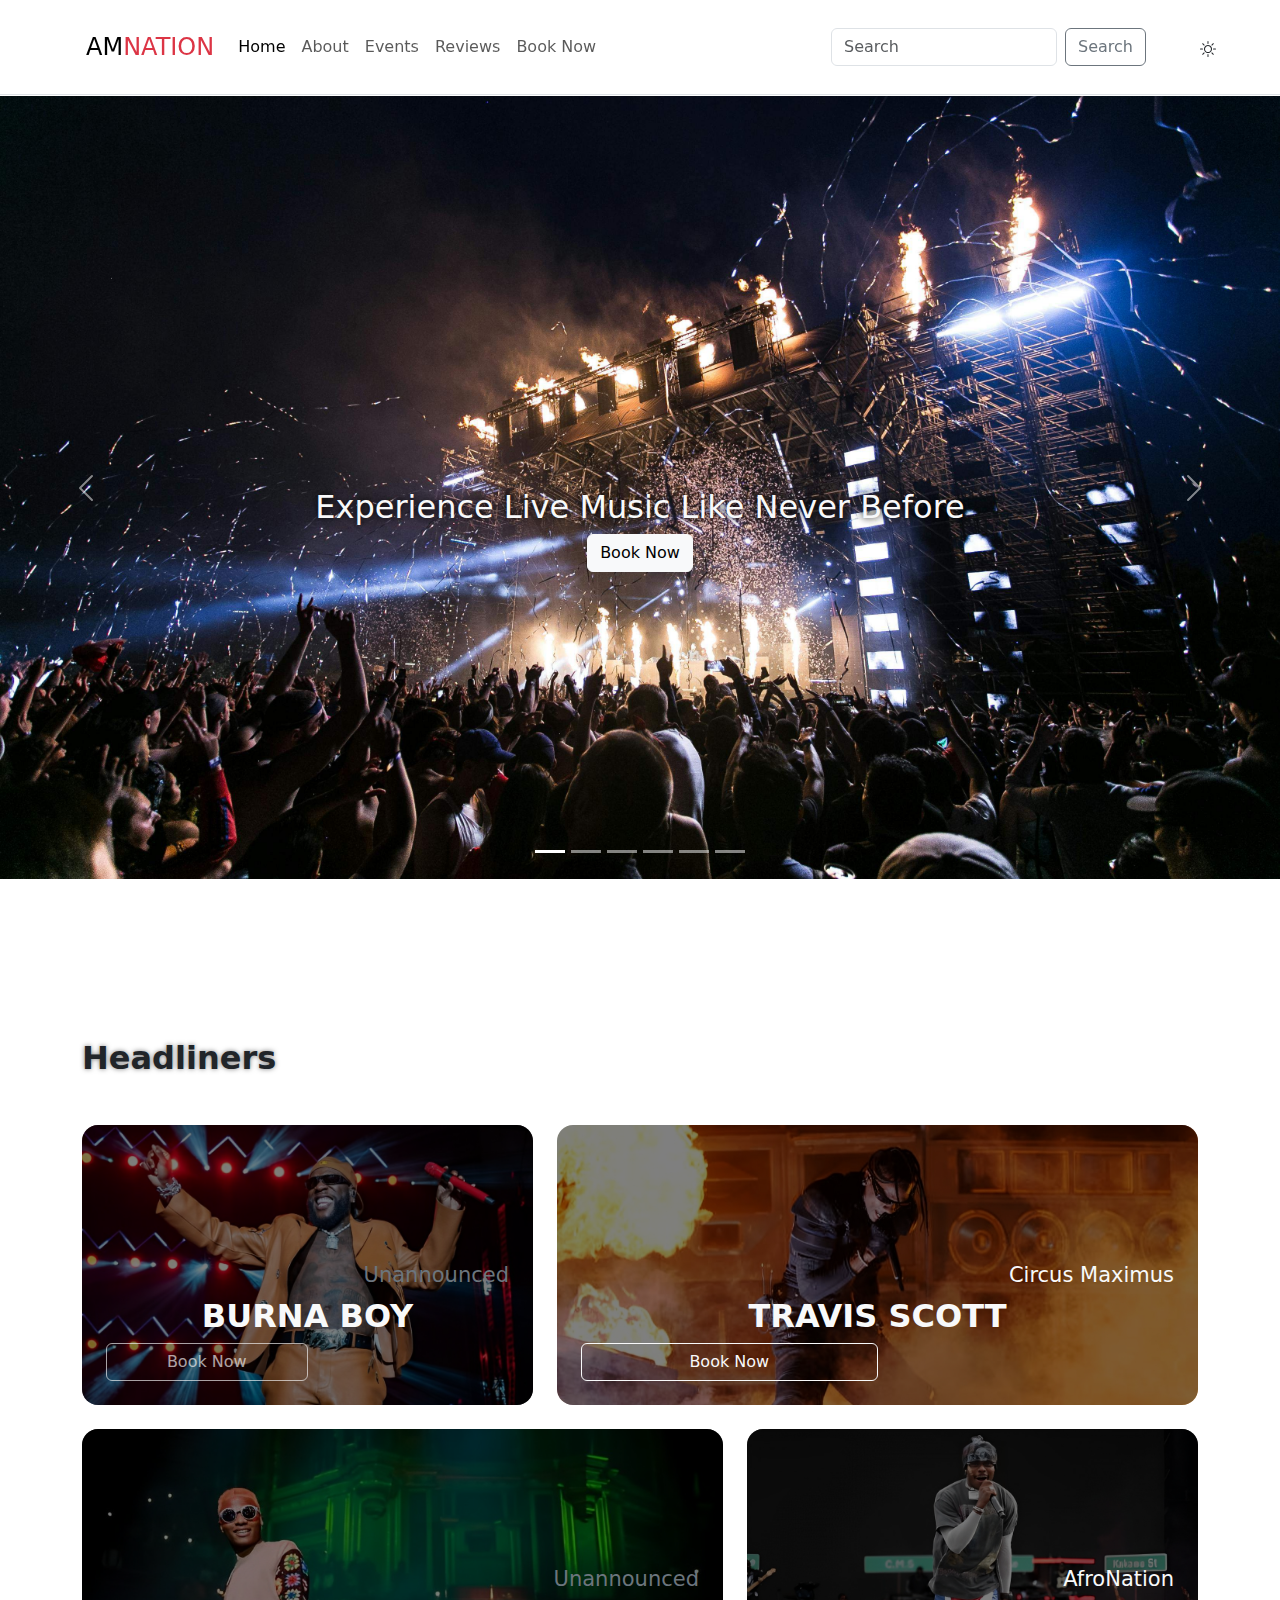
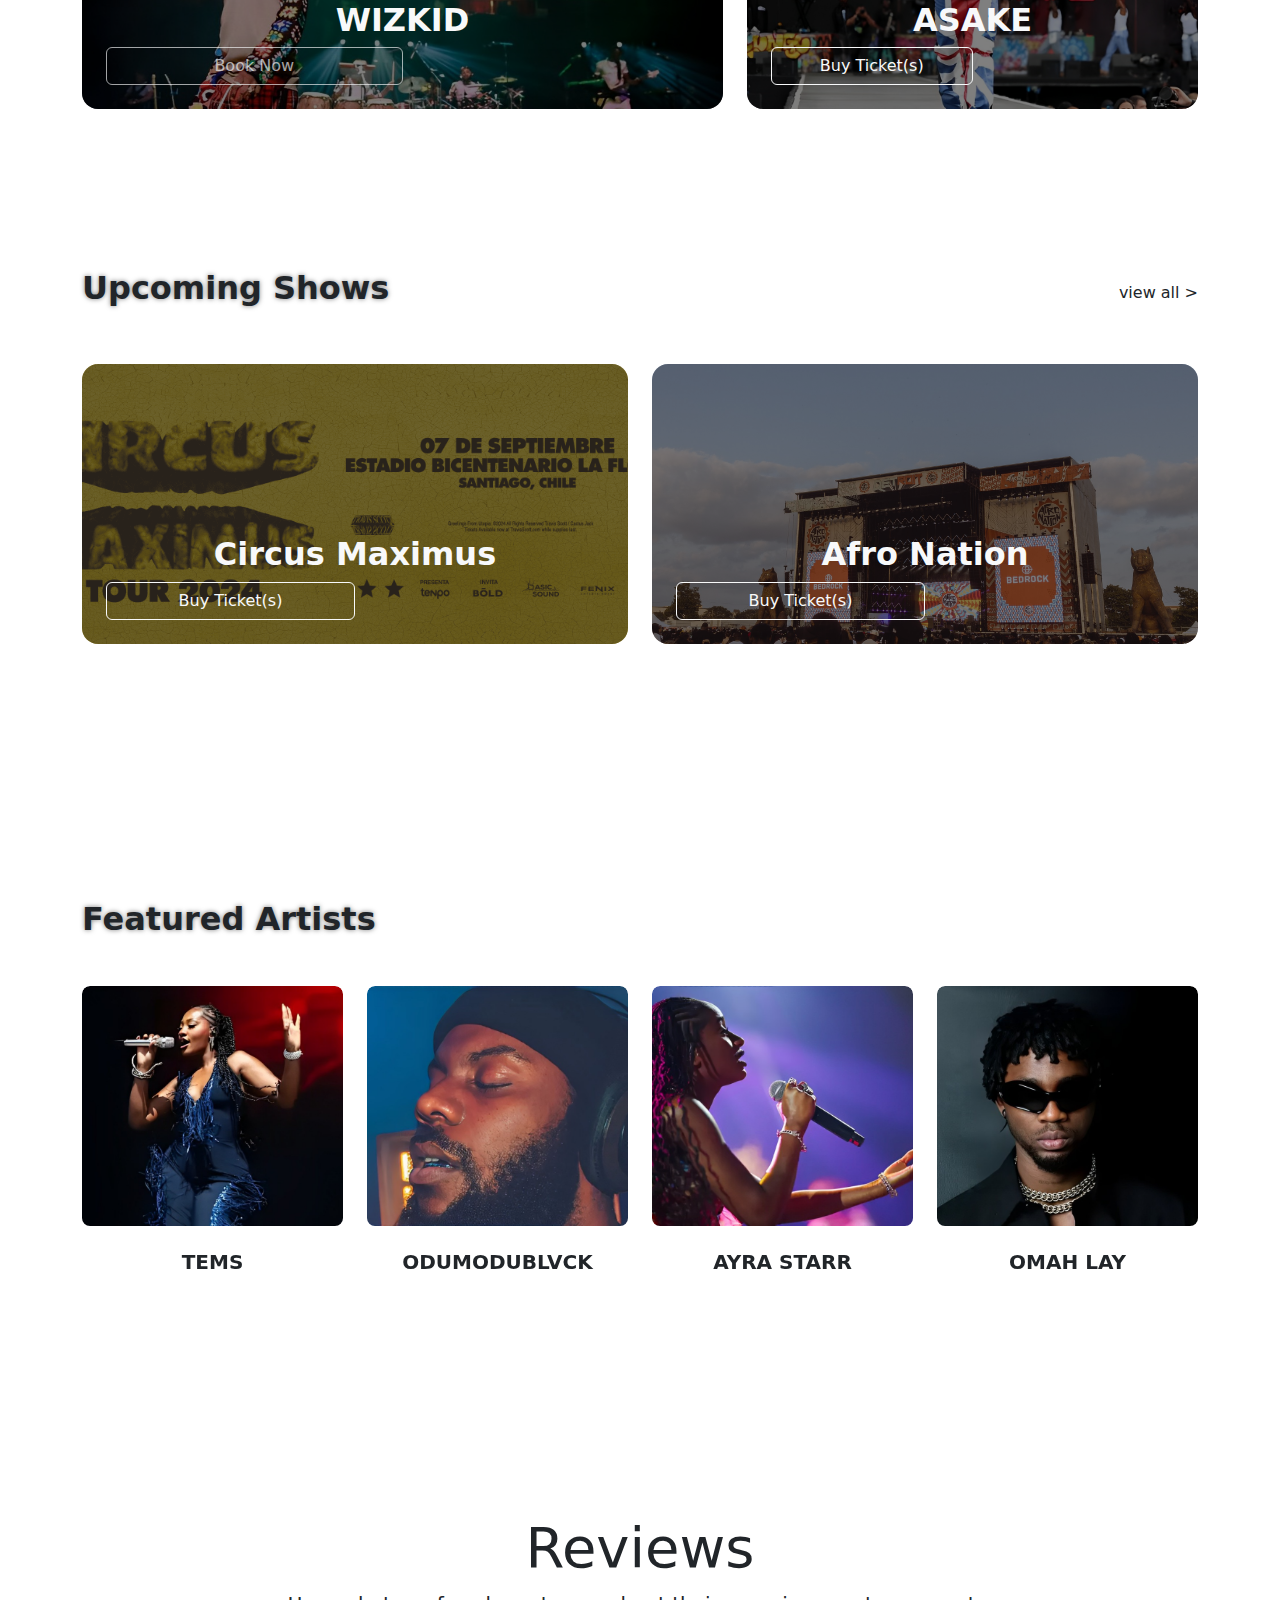
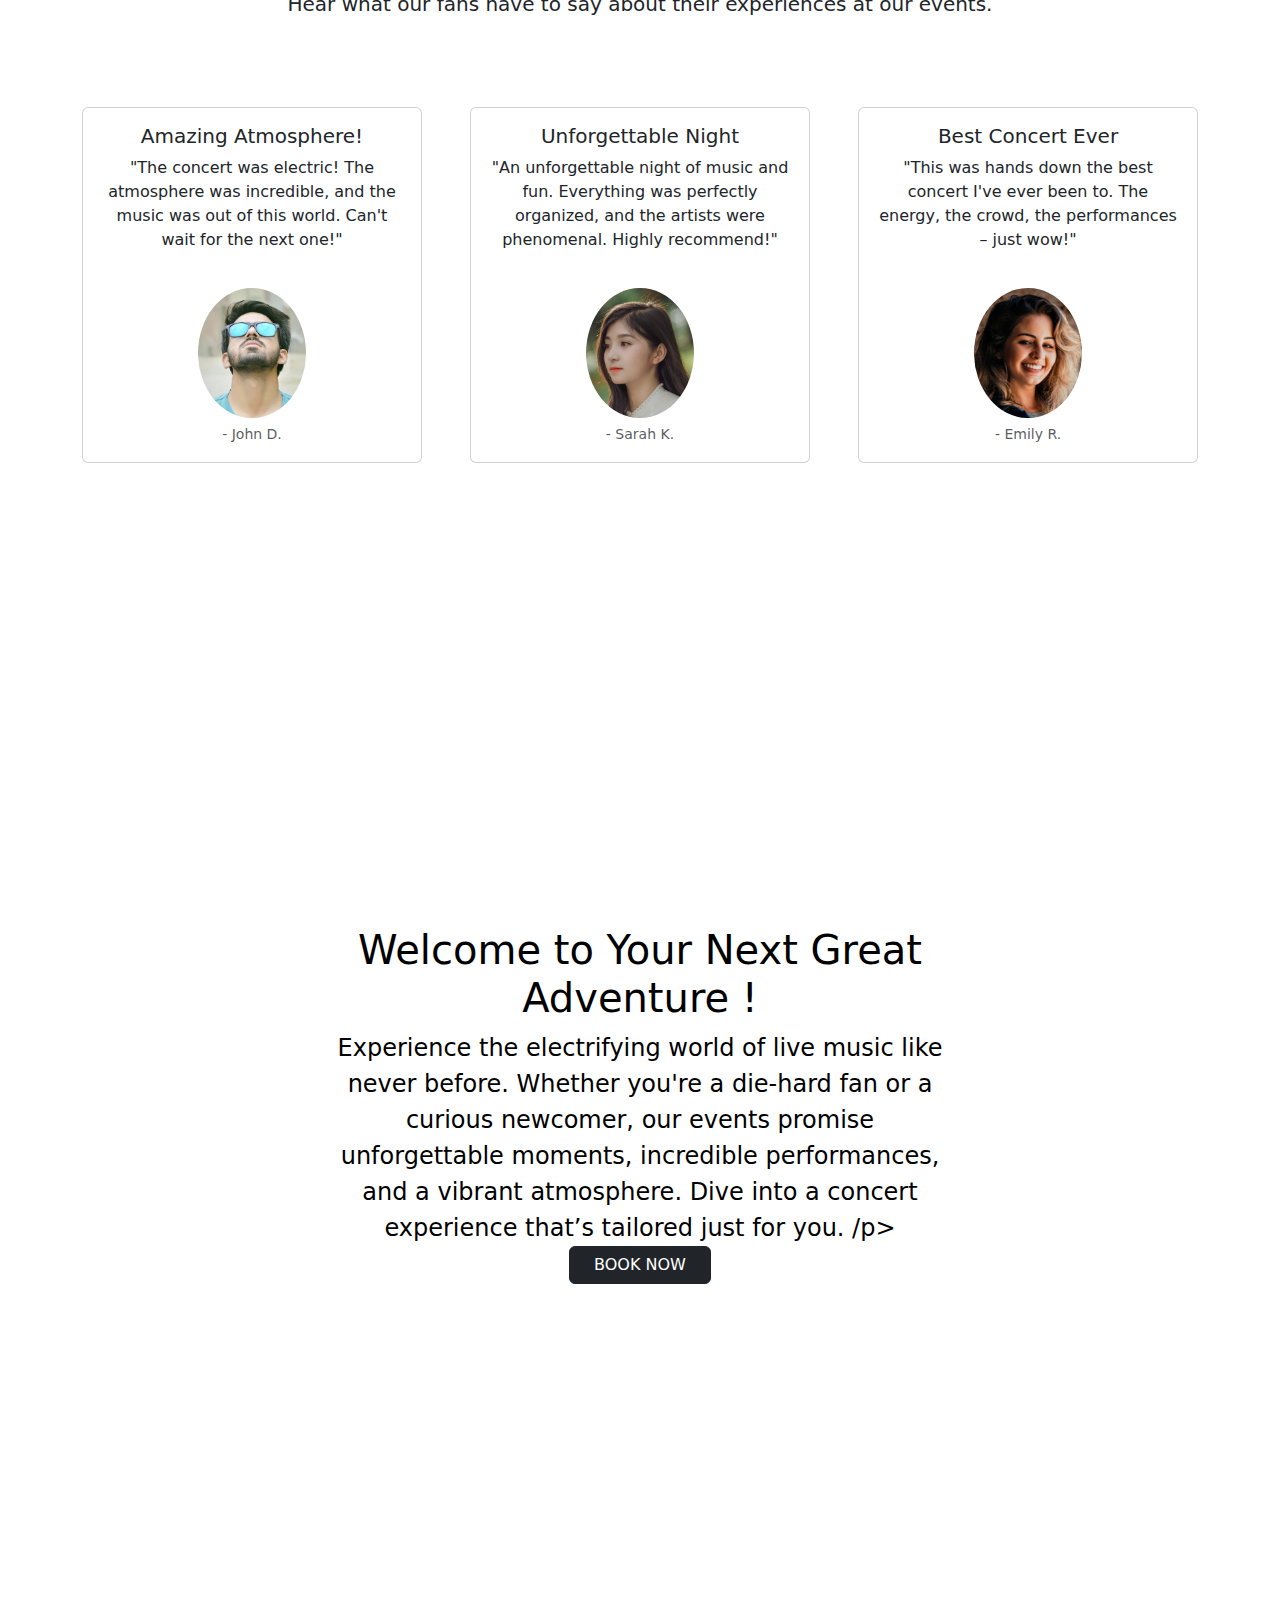
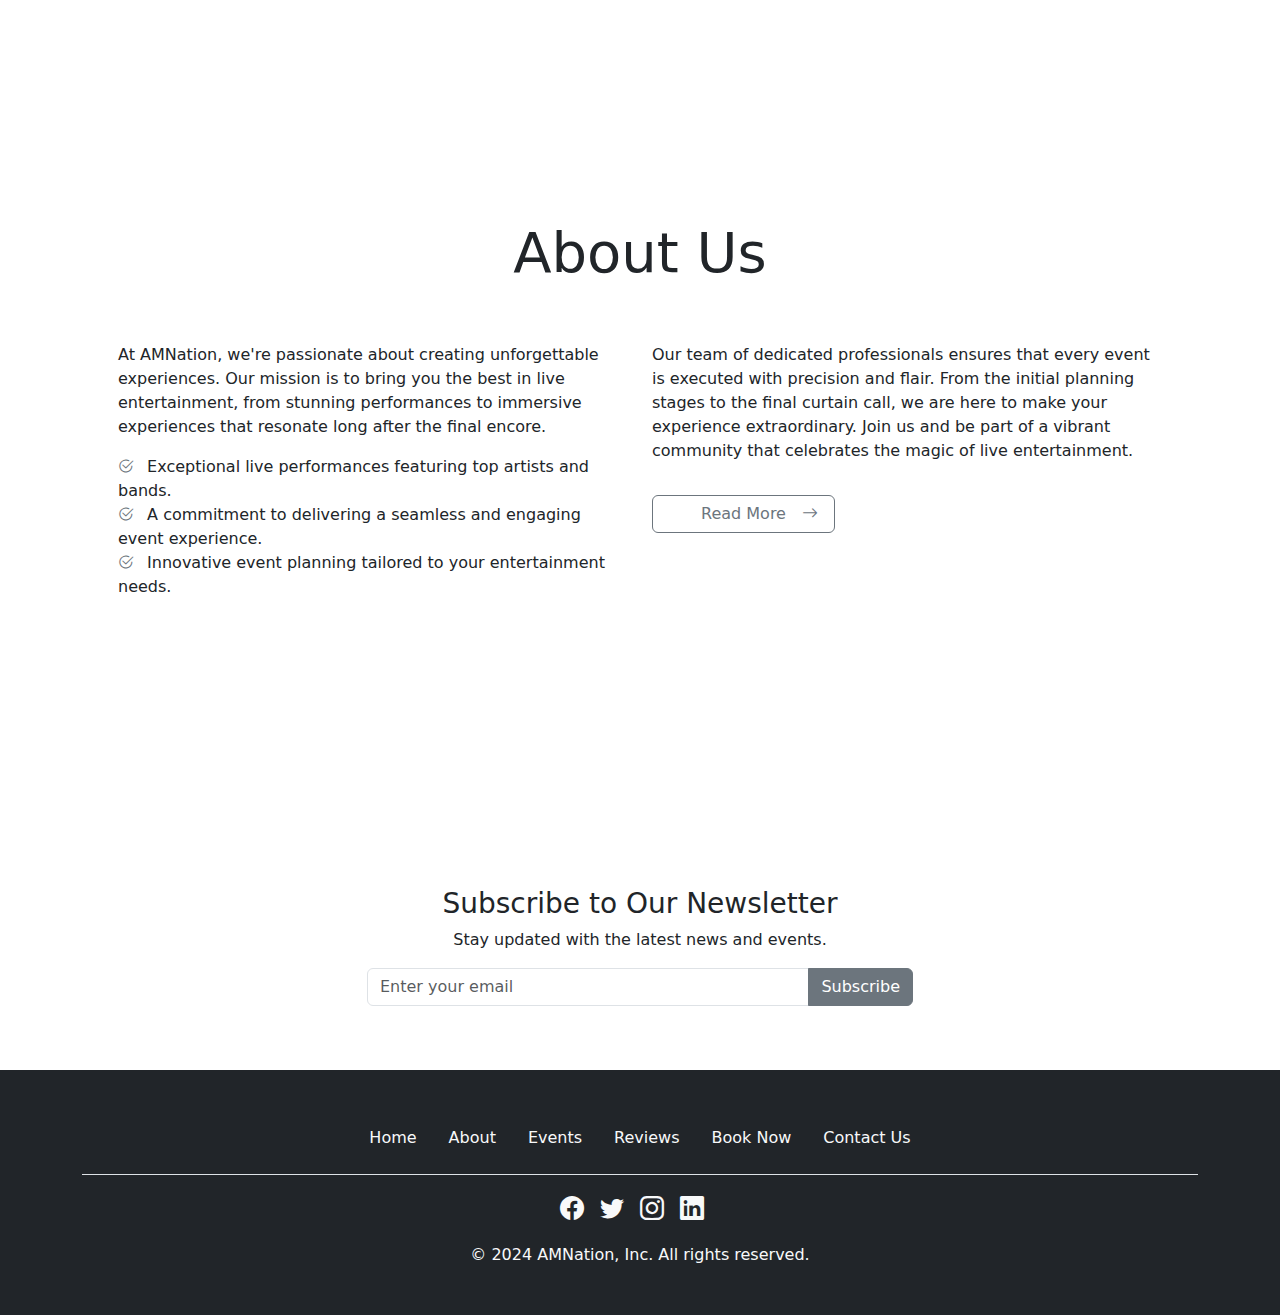
==== index.html @ ad6f0e9a "Group Project" ====
<!DOCTYPE html>
<html lang="en" data-bs-theme="light" class="overflow-x-hidden">
  <head>
    <meta charset="UTF-8" />
    <meta name="viewport" content="width=device-width, initial-scale=1.0" />
    <link
      rel="stylesheet"
      href="./bootstrap-5.3.3-dist/css/bootstrap.min.css"
    />
    <link
      rel="stylesheet"
      href="./bootstrap-icons-1.11.3/font/bootstrap-icons.min.css"
    />
    <link rel="stylesheet" href="style.css" />
    <script src="./bootstrap-5.3.3-dist/js/bootstrap.bundle.js"></script>
    <title>AM Nation</title>
  </head>
  <body>
    <nav class="navbar navbar-expand-lg fixed-top border-bottom" id="navbar">
      <div class="container p-3">
        <a class="navbar-brand fs-4" href="index.html"
          >AM<span class="text-danger">NATION</span></a
        >
        <button
          class="navbar-toggler"
          type="button"
          data-bs-toggle="collapse"
          data-bs-target="#navbarSupportedContent"
          aria-controls="navbarSupportedContent"
          aria-expanded="false"
          aria-label="Toggle navigation"
        >
          <span class="navbar-toggler-icon"></span>
        </button>
        <div class="collapse navbar-collapse" id="navbarSupportedContent">
          <ul class="navbar-nav me-auto mb-2 mb-lg-0">
            <li class="nav-item">
              <a class="nav-link active" aria-current="page" href="index.html"
                >Home</a
              >
            </li>
            <li class="nav-item">
              <a class="nav-link" href="index.html#about">About</a>
            </li>
            <li class="nav-item">
              <a class="nav-link" href="events.html">Events</a>
            </li>
            <li class="nav-item">
              <a class="nav-link" href="index.html#reviews">Reviews</a>
            </li>
            <li class="nav-item">
              <a class="nav-link" href="booking page.html">Book Now</a>
            </li>
          </ul>
          <form class="d-flex me-5" role="search">
            <input
              class="form-control me-2"
              type="search"
              placeholder="Search"
              aria-label="Search"
            />
            <button class="btn btn-outline-secondary" type="submit">
              Search
            </button>
          </form>
          <i
            class="bi bi-sun ms-5 my-5 my-lg-0 position-absolute"
            id="darkMode"
          ></i>
        </div>
      </div>
    </nav>

    <div class="container-fluid px-0 overflow-hidden text-light hero" id="hero">
      <div class="row">
        <div
          id="carouselExampleAutoplaying"
          class="carousel slide"
          data-bs-ride="carousel"
        >
          <div class="carousel-indicators">
            <button
              type="button"
              data-bs-target="#carouselExampleAutoplaying"
              data-bs-slide-to="0"
              class="active"
              aria-current="true"
              aria-label="Slide 1"
            ></button>
            <button
              type="button"
              data-bs-target="#carouselExampleAutoplaying"
              data-bs-slide-to="1"
              aria-label="Slide 2"
            ></button>
            <button
              type="button"
              data-bs-target="#carouselExampleAutoplaying"
              data-bs-slide-to="2"
              aria-label="Slide 3"
            ></button>
            <button
              type="button"
              data-bs-target="#carouselExampleAutoplaying"
              data-bs-slide-to="3"
              aria-label="Slide 4"
            ></button>
            <button
              type="button"
              data-bs-target="#carouselExampleAutoplaying"
              data-bs-slide-to="4"
              aria-label="Slide 5"
            ></button>
            <button
              type="button"
              data-bs-target="#carouselExampleAutoplaying"
              data-bs-slide-to="5"
              aria-label="Slide 6"
            ></button>
          </div>
          <div class="carousel-inner">
            <div class="carousel-item active">
              <img
                src="./img/pexels-wendywei-1190297.jpg"
                class="d-block w-100 img-fluid object-fit-cover"
                alt="Live Music Experience"
              />
              <div class="carousel-caption h-50">
                <h2 class="text-light">
                  Experience Live Music Like Never Before
                </h2>
                <a href="booking page.html" class="btn btn-light">Book Now</a>
              </div>
            </div>
            <div class="carousel-item">
              <img
                src="./img/pexels-teddy-2263435.jpg"
                class="d-block w-100 img-fluid object-fit-cover"
                alt="Biggest Concerts"
              />
              <div class="carousel-caption h-50">
                <h2 class="text-light">
                  Join the Biggest Concerts of the Year
                </h2>
                <a href="booking page.html" class="btn btn-light">Book Now</a>
              </div>
            </div>
            <div class="carousel-item">
              <img
                src="./img/pexels-wendywei-1494665.jpg"
                class="d-block w-100 img-fluid object-fit-cover"
                alt="Feel the Music"
              />
              <div class="carousel-caption h-50">
                <h2 class="text-light">Feel the Music, Live the Moment</h2>
                <a href="booking page.html" class="btn btn-light">Book Now</a>
              </div>
            </div>
            <div class="carousel-item">
              <img
                src="./img/pexels-teddy-2167381.jpg"
                class="d-block w-100 img-fluid object-fit-cover"
                alt="Unforgettable Performances"
              />
              <div class="carousel-caption h-50">
                <h2 class="text-light">Unforgettable Live Performances</h2>
                <a href="booking page.html" class="btn btn-light">Book Now</a>
              </div>
            </div>
            <div class="carousel-item">
              <img
                src="./img/pexels-roneferreira-2250092.jpg"
                class="d-block w-100 img-fluid object-fit-cover"
                alt="Favorite Artists"
              />
              <div class="carousel-caption h-50">
                <h2 class="text-light">Catch Your Favorite Artists Live</h2>
                <a href="booking page.html" class="btn btn-light">Book Now</a>
              </div>
            </div>
            <div class="carousel-item">
              <img
                src="./img/pexels-wendywei-1387174.jpg"
                class="d-block w-100 img-fluid object-fit-cover"
                alt="Book Tickets"
              />
              <div class="carousel-caption h-50">
                <h2 class="text-light">Book Your Tickets Now</h2>
                <a href="booking page.html" class="btn btn-light">Book Now</a>
              </div>
            </div>
          </div>
          <button
            class="carousel-control-prev"
            type="button"
            data-bs-target="#carouselExampleAutoplaying"
            data-bs-slide="prev"
          >
            <span class="carousel-control-prev-icon" aria-hidden="true"></span>
            <span class="visually-hidden">Previous</span>
          </button>
          <button
            class="carousel-control-next"
            type="button"
            data-bs-target="#carouselExampleAutoplaying"
            data-bs-slide="next"
          >
            <span class="carousel-control-next-icon" aria-hidden="true"></span>
            <span class="visually-hidden">Next</span>
          </button>
        </div>
      </div>
    </div>

    <div class="container-lg my-5 container-1 container-fluid" id="case-stud">
      <div class="my-5">
        <h3 class="fw-bold fs-2 text-lead">Headliners</h3>
      </div>
      <div class="row case-row my-4 gy-5 gy-lg-0">
        <div class="col-lg-5 position-relative cases-1">
          <div
            class="cases position-relative rounded-4 overflow-hidden w-100 h-100"
          >
            <img
              src="./img/burna1.jpg"
              class="d-block w-100 img-fluid h-100 object-fit-cover"
              alt="..."
            />
            <div
              class="case-card w-100 h-100 position-absolute d-flex flex-column justify-content-end p-4 rounded-3 text-center top-0 start-0"
            >
              <h3 class="display-5 fs-4 text-end text-secondary">
                <small>Unannounced</small>
              </h3>
              <h3 class="text-light display-5 fs-2 fw-bold">BURNA BOY</h3>
              <a href="#booking" class="btn btn-outline-light w-50 disabled"
                >Book Now</a
              >
            </div>
          </div>
        </div>
        <div class="col-lg-7 position-relative cases-1">
          <div
            class="cases position-relative rounded-4 overflow-hidden w-100 h-100"
          >
            <img
              src="./img//travis.png"
              class="d-block w-100 img-fluid h-100 object-fit-cover"
              alt="..."
            />
            <div
              class="case-card w-100 h-100 position-absolute d-flex flex-column justify-content-end p-4 rounded-3 text-center top-0 start-0"
            >
              <h3 class="display-5 fs-4 text-end text-light">
                <small>Circus Maximus</small>
              </h3>
              <h3 class="text-light display-5 fs-2 fw-bold">TRAVIS SCOTT</h3>
              <a href="/booking page.html" class="btn btn-outline-light w-50"
                >Book Now</a
              >
            </div>
          </div>
        </div>
      </div>
      <div class="row case-row my-4 gy-5 gy-lg-0">
        <div class="col-lg-7 position-relative cases-1">
          <div
            class="cases position-relative rounded-4 overflow-hidden w-100 h-100"
          >
            <img
              src="./img/wiz.jpg"
              class="d-block w-100 img-fluid h-100 object-fit-cover"
              alt="..."
            />
            <div
              class="case-card w-100 h-100 position-absolute d-flex flex-column justify-content-end p-4 rounded-3 text-center top-0 start-0"
            >
              <h3 class="display-5 fs-4 text-end text-secondary">
                <small>Unannounced</small>
              </h3>
              <h3 class="text-light display-5 fs-2 fw-bold">WIZKID</h3>
              <a href="#booking" class="btn btn-outline-light w-50 disabled"
                >Book Now</a
              >
            </div>
          </div>
        </div>
        <div class="col-lg-5 position-relative cases-1">
          <div
            class="cases position-relative rounded-4 overflow-hidden w-100 h-100"
          >
            <img
              src="./img/asake1.jpg"
              class="d-block w-100 img-fluid h-100 object-fit-cover"
              alt="..."
            />
            <div
              class="case-card w-100 h-100 position-absolute d-flex flex-column justify-content-end p-4 rounded-3 text-center top-0 start-0"
            >
              <h3 class="display-5 fs-4 text-end text-light">
                <small>AfroNation</small>
              </h3>
              <h3 class="text-light display-5 fs-2 fw-bold">ASAKE</h3>
              <a href="./event.html" class="btn btn-outline-light w-50"
                >Buy Ticket(s)</a
              >
            </div>
          </div>
        </div>
      </div>
    </div>

    <div class="container-lg my-5 container-1 container-fluid" id="case-stud">
      <div class="my-5 d-flex justify-content-between align-items-center">
        <h3 class="fw-bold fs-2 text-lead">Upcoming Shows</h3>
        <a class="nav-link" href="event page.html">view all ></a>
      </div>
      <div class="row case-row my-4 gy-5 gy-lg-0">
        <div class="col-lg-6 position-relative cases-1">
          <div
            class="cases position-relative rounded-4 overflow-hidden w-100 h-100"
          >
            <img
              src="./img/circus maximus.png"
              class="d-block w-100 img-fluid h-100 object-fit-cover"
              alt="..."
            />
            <div
              class="case-card w-100 h-100 position-absolute d-flex flex-column justify-content-end p-4 rounded-3 text-center top-0 start-0"
            >
              <h3 class="text-light display-5 fs-2 fw-bold">Circus Maximus</h3>
              <a href="/circusMaximus2.html" class="btn btn-outline-light w-50"
                >Buy Ticket(s)</a
              >
            </div>
          </div>
        </div>
        <div class="col-lg-6 position-relative cases-1">
          <div
            class="cases position-relative rounded-4 overflow-hidden w-100 h-100"
          >
            <img
              src="./img/SHOTLIST_JAKEMULKA_JMULKA_SUNDAY__6390.jpg"
              class="d-block w-100 img-fluid h-100 object-fit-cover"
              alt="..."
            />
            <div
              class="case-card w-100 h-100 position-absolute d-flex flex-column justify-content-end p-4 rounded-3 text-center top-0 start-0"
            >
              <h3 class="text-light display-5 fs-2 fw-bold">Afro Nation</h3>
              <a href="/afroNation.html" class="btn btn-outline-light w-50"
                >Buy Ticket(s)</a
              >
            </div>
          </div>
        </div>
      </div>
    </div>

    <div class="container container-1 py-5" id="headliners">
      <div class="my-5">
        <h3 class="fw-bold fs-2 text-lead">Featured Artists</h3>
      </div>
      <div class="row g-4">
        <div class="col-lg-3 col-sm-6">
          <div class="card border-0 artist-card overflow-hidden rounded-3">
            <img
              src="./img/6430465.webp"
              alt="TEMS"
              class="rounded-3 img-fluid object-fit-cover"
            />
            <div class="card-footer p-4 text-center rounded-3 border-0">
              <h5 class="fw-bold fs-5">TEMS</h5>
            </div>
          </div>
        </div>
        <div class="col-lg-3 col-sm-6">
          <div class="card border-0 artist-card overflow-hidden rounded-3">
            <img
              src="./img/6407215.webp"
              alt="ODUMODUBLVCK"
              class="rounded-3 img-fluid object-fit-cover"
            />
            <div class="card-footer p-4 text-center rounded-3 border-0">
              <h5 class="fw-bold fs-5">ODUMODUBLVCK</h5>
            </div>
          </div>
        </div>
        <div class="col-lg-3 col-sm-6">
          <div class="card border-0 artist-card overflow-hidden rounded-3">
            <img
              src="./img/6319970.webp"
              alt="AYRA STARR"
              class="rounded-3 img-fluid object-fit-cover"
            />
            <div class="card-footer p-4 text-center rounded-3 border-0">
              <h5 class="fw-bold fs-5">AYRA STARR</h5>
            </div>
          </div>
        </div>
        <div class="col-lg-3 col-sm-6">
          <div class="card border-0 artist-card overflow-hidden rounded-3">
            <img
              src="./img/6428828.webp"
              alt="OMAH LAY"
              class="rounded-3 img-fluid object-fit-cover"
            />
            <div class="card-footer p-4 text-center rounded-3 border-0">
              <h5 class="fw-bold fs-5">OMAH LAY</h5>
            </div>
          </div>
        </div>
      </div>
    </div>

    <div class="container container-1" id="reviews">
      <div class="row">
        <div class="col-lg-12 text-center">
          <h2 class="display-4">Reviews</h2>
          <p class="lead">
            Hear what our fans have to say about their experiences at our
            events.
          </p>
        </div>
      </div>
      <div class="row g-5 text-center mt-4">
        <div class="col-lg-4">
          <div class="card">
            <div class="card-body">
              <h5 class="card-title">Amazing Atmosphere!</h5>
              <p class="card-text">
                "The concert was electric! The atmosphere was incredible, and
                the music was out of this world. Can't wait for the next one!"
              </p>
              <img
                src="./img/pic-5.png"
                alt=""
                class="img-fluid rounded-circle mx-auto object-fit-cover"
              />
              <p class="card-text mt-4">
                <small class="text-muted">- John D.</small>
              </p>
            </div>
          </div>
        </div>
        <div class="col-lg-4">
          <div class="card">
            <div class="card-body">
              <h5 class="card-title">Unforgettable Night</h5>
              <p class="card-text">
                "An unforgettable night of music and fun. Everything was
                perfectly organized, and the artists were phenomenal. Highly
                recommend!"
              </p>
              <img
                src="./img/pic-6.png"
                alt=""
                class="img-fluid rounded-circle mx-auto object-fit-cover"
              />
              <p class="card-text mt-4">
                <small class="text-muted">- Sarah K.</small>
              </p>
            </div>
          </div>
        </div>
        <div class="col-lg-4">
          <div class="card">
            <div class="card-body">
              <h5 class="card-title">Best Concert Ever</h5>
              <p class="card-text">
                "This was hands down the best concert I've ever been to. The
                energy, the crowd, the performances – just wow!"
              </p>
              <img
                src="./img/pic-4.png"
                alt=""
                class="img-fluid rounded-circle mx-auto object-fit-cover"
              />
              <p class="card-text mt-4">
                <small class="text-muted">- Emily R.</small>
              </p>
            </div>
          </div>
        </div>
      </div>
    </div>

    <div
      class="container-fluid my-5 jumbo d-flex flex-column align-items-center justify-content-center w-100"
    >
      <div class="w-50 text-center jumbo-txt">
        <h1 class="text-center text-black">
          Welcome to Your Next Great Adventure<span> !</span>
        </h1>
        <p class="lead fs-4 text-black">
          Experience the electrifying world of live music like never before.
          Whether you're a die-hard fan or a curious newcomer, our events
          promise unforgettable moments, incredible performances, and a vibrant
          atmosphere. Dive into a concert experience that’s tailored just for
          you. /p>
          <a href="#booking" class="btn btn-dark px-4">BOOK NOW</a>
        </p>
      </div>
    </div>

    <div class="container p-5 container-1" id="about">
      <div class="row">
        <div class="col-lg-12 text-center my-5">
          <h2 class="display-4">About Us</h2>
        </div>
      </div>
      <div class="row gy-4">
        <div class="col-lg-6">
          <p class="text-body text-lead">
            At AMNation, we're passionate about creating unforgettable
            experiences. Our mission is to bring you the best in live
            entertainment, from stunning performances to immersive experiences
            that resonate long after the final encore.
          </p>
          <i class="bi bi-check2-circle text-secondary"></i>
          <li class="d-inline my-1 ms-2">
            Exceptional live performances featuring top artists and bands.
          </li>
          <br />
          <i class="bi bi-check2-circle text-secondary"></i>
          <li class="d-inline my-1 ms-2">
            A commitment to delivering a seamless and engaging event experience.
          </li>
          <br />
          <i class="bi bi-check2-circle text-secondary"></i>
          <li class="d-inline my-1 ms-2">
            Innovative event planning tailored to your entertainment needs.
          </li>
        </div>
        <div class="col-lg-6">
          <p class="text-body">
            Our team of dedicated professionals ensures that every event is
            executed with precision and flair. From the initial planning stages
            to the final curtain call, we are here to make your experience
            extraordinary. Join us and be part of a vibrant community that
            celebrates the magic of live entertainment.
          </p>
          <a href="#" class="btn btn-outline-secondary px-5 my-3"
            >Read More <i class="bi bi-arrow-right position-absolute ms-3"></i
          ></a>
        </div>
      </div>
    </div>

    <div class="container my-5 container-1">
      <div class="row">
        <div class="col-md-6 mx-auto text-center">
          <h3>Subscribe to Our Newsletter</h3>
          <p>Stay updated with the latest news and events.</p>
          <form id="newsletter-form">
            <div class="input-group mb-3">
              <input
                type="email"
                class="form-control"
                placeholder="Enter your email"
                aria-label="Enter your email"
                required
              />
              <button class="btn btn-secondary" type="submit">Subscribe</button>
            </div>
          </form>
        </div>
      </div>
    </div>
    <div class="container-fluid mt-5 p-0">
      <footer class="py-5 mt-4 p-0 bg-dark text-light">
        <div class="container">
          <ul class="nav justify-content-center border-bottom pb-3 mb-3">
            <li class="nav-item">
              <a href="index.html" class="nav-link text-light">Home</a>
            </li>
            <li class="nav-item">
              <a href="index.html#about" class="nav-link text-light">About</a>
            </li>
            <li class="nav-item">
              <a href="index.html#case-stud" class="nav-link text-light"
                >Events</a
              >
            </li>
            <li class="nav-item">
              <a href="index.html#reviews" class="nav-link text-light"
                >Reviews</a
              >
            </li>
            <li class="nav-item">
              <a href="booking page.html" class="nav-link text-light"
                >Book Now</a
              >
            </li>
            <li class="nav-item">
              <a href="index.html#contact" class="nav-link text-light"
                >Contact Us</a
              >
            </li>
          </ul>
          <div class="d-flex justify-content-center mb-3">
            <a href="#" class="text-light me-3 fs-4"
              ><i class="bi bi-facebook"></i
            ></a>
            <a href="#" class="text-light me-3 fs-4"
              ><i class="bi bi-twitter"></i
            ></a>
            <a href="#" class="text-light me-3 fs-4"
              ><i class="bi bi-instagram"></i
            ></a>
            <a href="#" class="text-light me-3 fs-4"
              ><i class="bi bi-linkedin"></i
            ></a>
          </div>
          <p class="text-center mb-0">
            &copy; 2024 AMNation, Inc. All rights reserved.
          </p>
        </div>
      </footer>
    </div>
    <script src="index.js"></script>
  </body>
</html>
---- style.css ----
:root{ --white : 0, 0, 0; --black : 255, 255, 255;}
body{background-color: rgba(var(--black), 0.5); transition: all 200ms ease;}
.container-1{margin-top: 10rem !important;}
.hero{margin-top: 6rem !important;}
.navbar{
  background-color: rgb(var(--black), 0.7);
  backdrop-filter: blur(3px);
  -webkit-backdrop-filter: blur(3px);
}
#darkMode{top: 40%;right: 5%;}
@media screen and (max-width :991px) {#darkMode{top: 72.5%;}body{overflow-x: hidden;}}
.carousel-caption h2{text-shadow: 0 0 7px black;}
.cases-1 {max-height: 280px !important;}
.cases img {transition: transform 300ms ease;}
.cases:hover{box-shadow: 2px 3px 9px rgba(var(--white), 0.6);}
.cases:hover img {transform: scale(1.1) rotate(2deg)}
.carousel-item img {height: 87vh;}
.case-card {
  background-color: rgba(0, 0, 0, 0.5);
  transition: background-color 250ms ease, transform 250ms ease;
}
.cases:hover .case-card{
  background-color: rgba(0, 0, 0, 0);
  transform: translateY(-10px);
}
#headliners .text-lead , #case-stud .text-lead{text-shadow: 0 0 5px rgba(var(--white), 0.5);}
#headliners .artist-card {
  transition: transform 300ms ease, box-shadow 300ms ease;
  background: transparent;
  cursor: pointer;
  -webkit-backface-visibility: hidden;
  -webkit-transform: perspective(1000px);
  transform: perspective(1000px);
  backface-visibility: hidden;
}
#headliners .artist-card img {
  height: 15rem;
  transition: transform 300ms ease;
}
#headliners .artist-card:hover img {transform: scale(1.1);}
#headliners .artist-card:hover{
  box-shadow: 0 0 15px rgba(var(--white), 0.6);
  transform: translateY(-10px);
}
#headliners .card-footer {
  background-color: rgba(var(--black), 0.7);
  transition: background-color 300ms ease;
}
#headliners .card-footer:hover {background: rgba(var(--white), 0.2);}
#reviews img{
  width: 35%;
  min-height: 130px !important;
  transition: transform 200ms linear;
  transform: translateY(20px);
}
#reviews .card-body:hover img{transform: translateY(10px);}
.jumbo{
  height: 100vh;
  background-image: url(./img/other-concerts-tickets.avif);
  background-attachment: fixed;
  background-position: center;
  background-size: cover;
  margin-top: 200px !important;
}
@media screen and (max-width :771px) {
  .jumbo-txt{min-width: 100%;}
  .shows-container img{width: 100% !important;}  
}
@keyframes anim {from{opacity: 1;}to{opacity: 0.1;}}
.jumbo-txt span{animation: anim 500ms linear infinite alternate;}
#about, #booking{margin-bottom: 15rem !important;}
span.border:hover{background-color: rgb(var(--white)); color: var(--black);}
span.border{transition: background-color 250ms linear; cursor: pointer;}
.sticky{position: sticky;top: 6rem;}
.hero1 img{width: 100%;height: 90vh;object-fit: cover;}
.img-container span{
  bottom: 400px;
  right: 500px;
  font-size: 50px;
  font-family: "Edu AU VIC WA NT Hand", cursive;
  font-optical-sizing: auto;
  font-weight: 900;
  font-style: normal;
}
.shows-container h1, .shows-container span {
  font-family: "Playfair Display", serif;
  font-optical-sizing: auto;
}
.shows-container img{ height: 330px;}
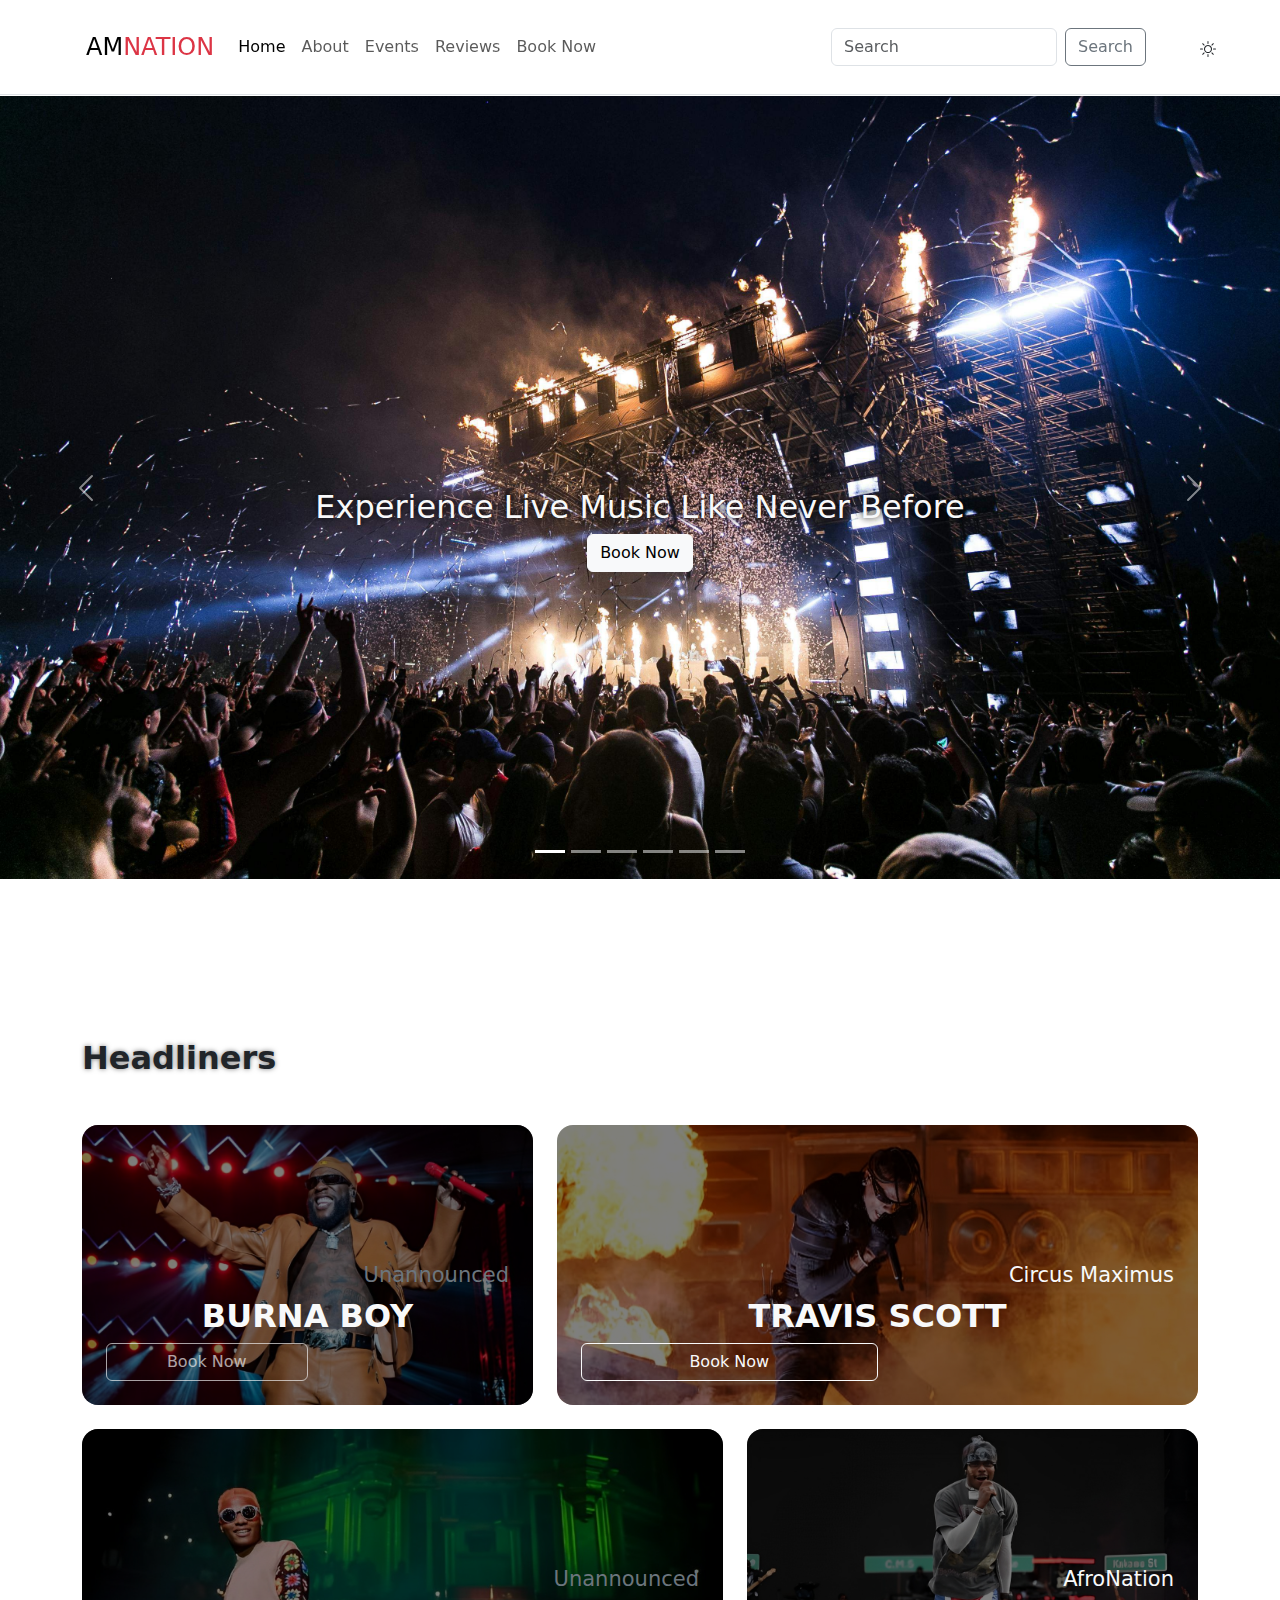
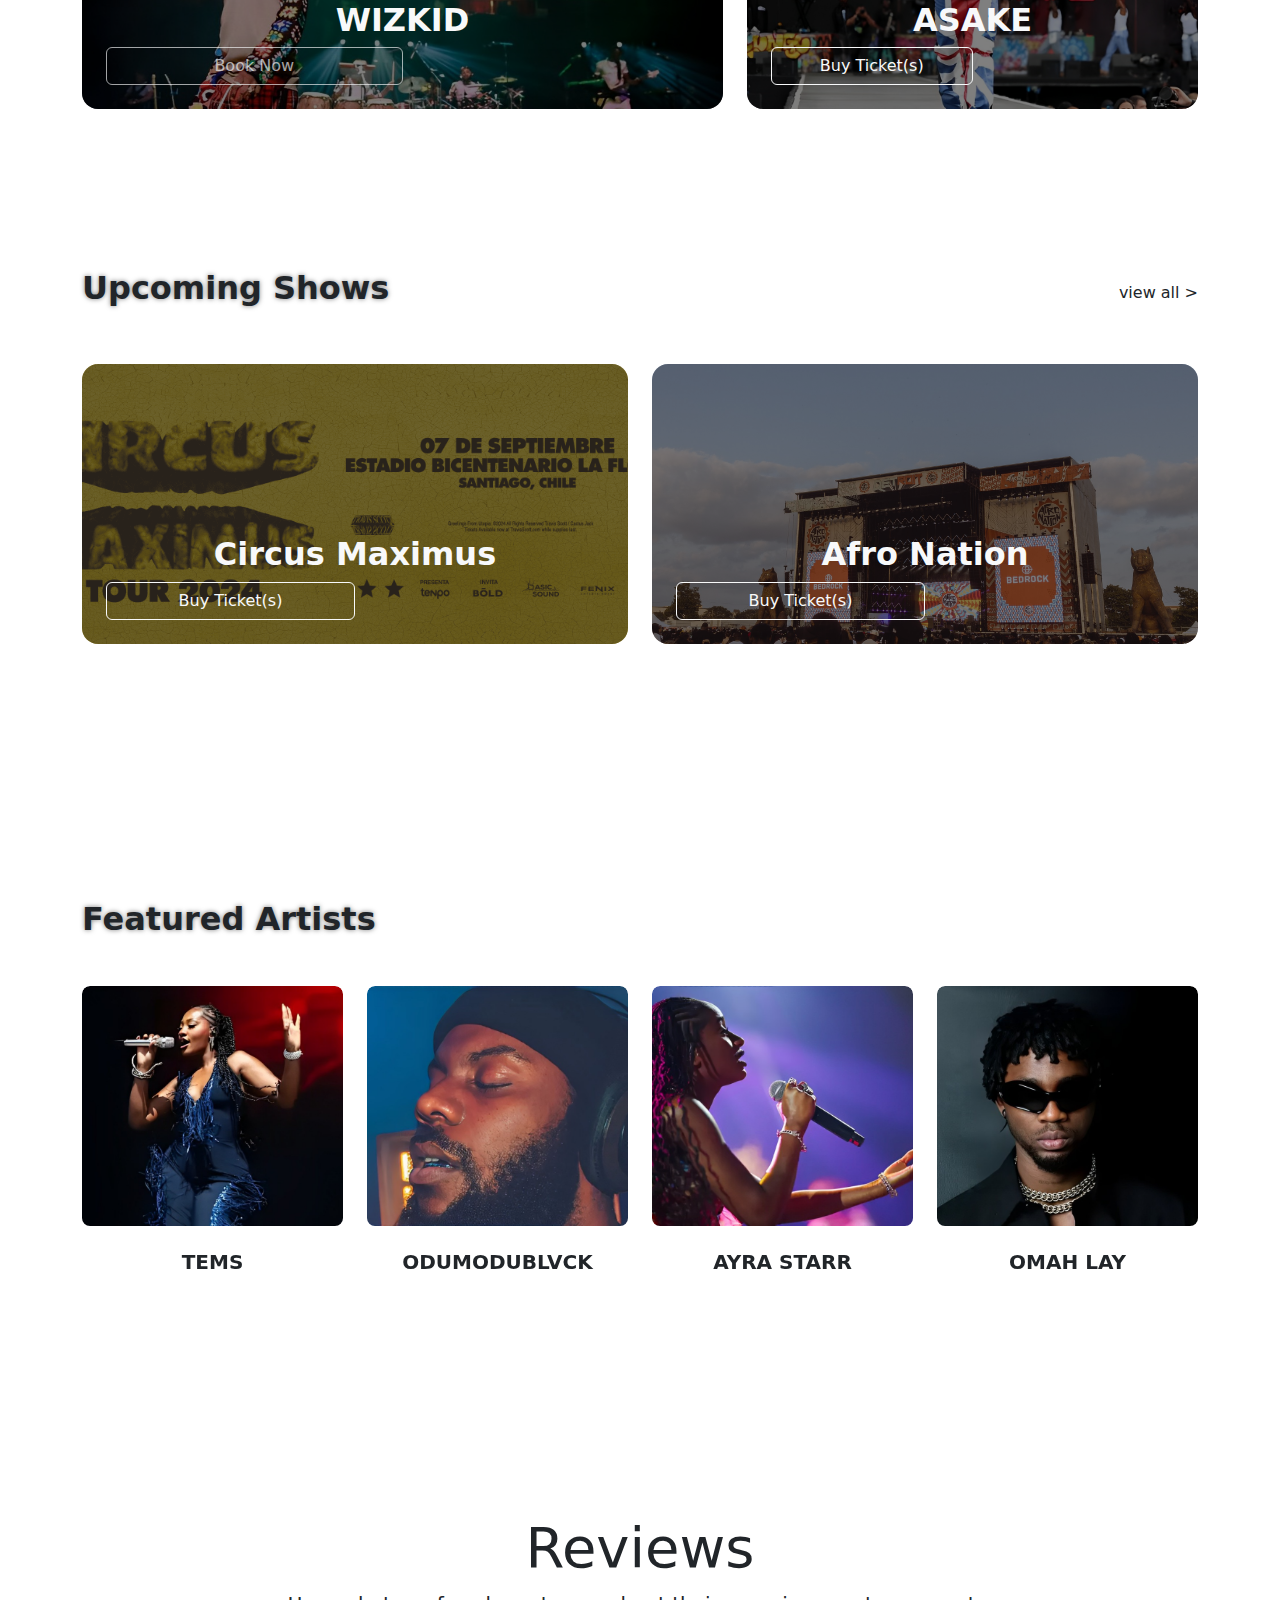
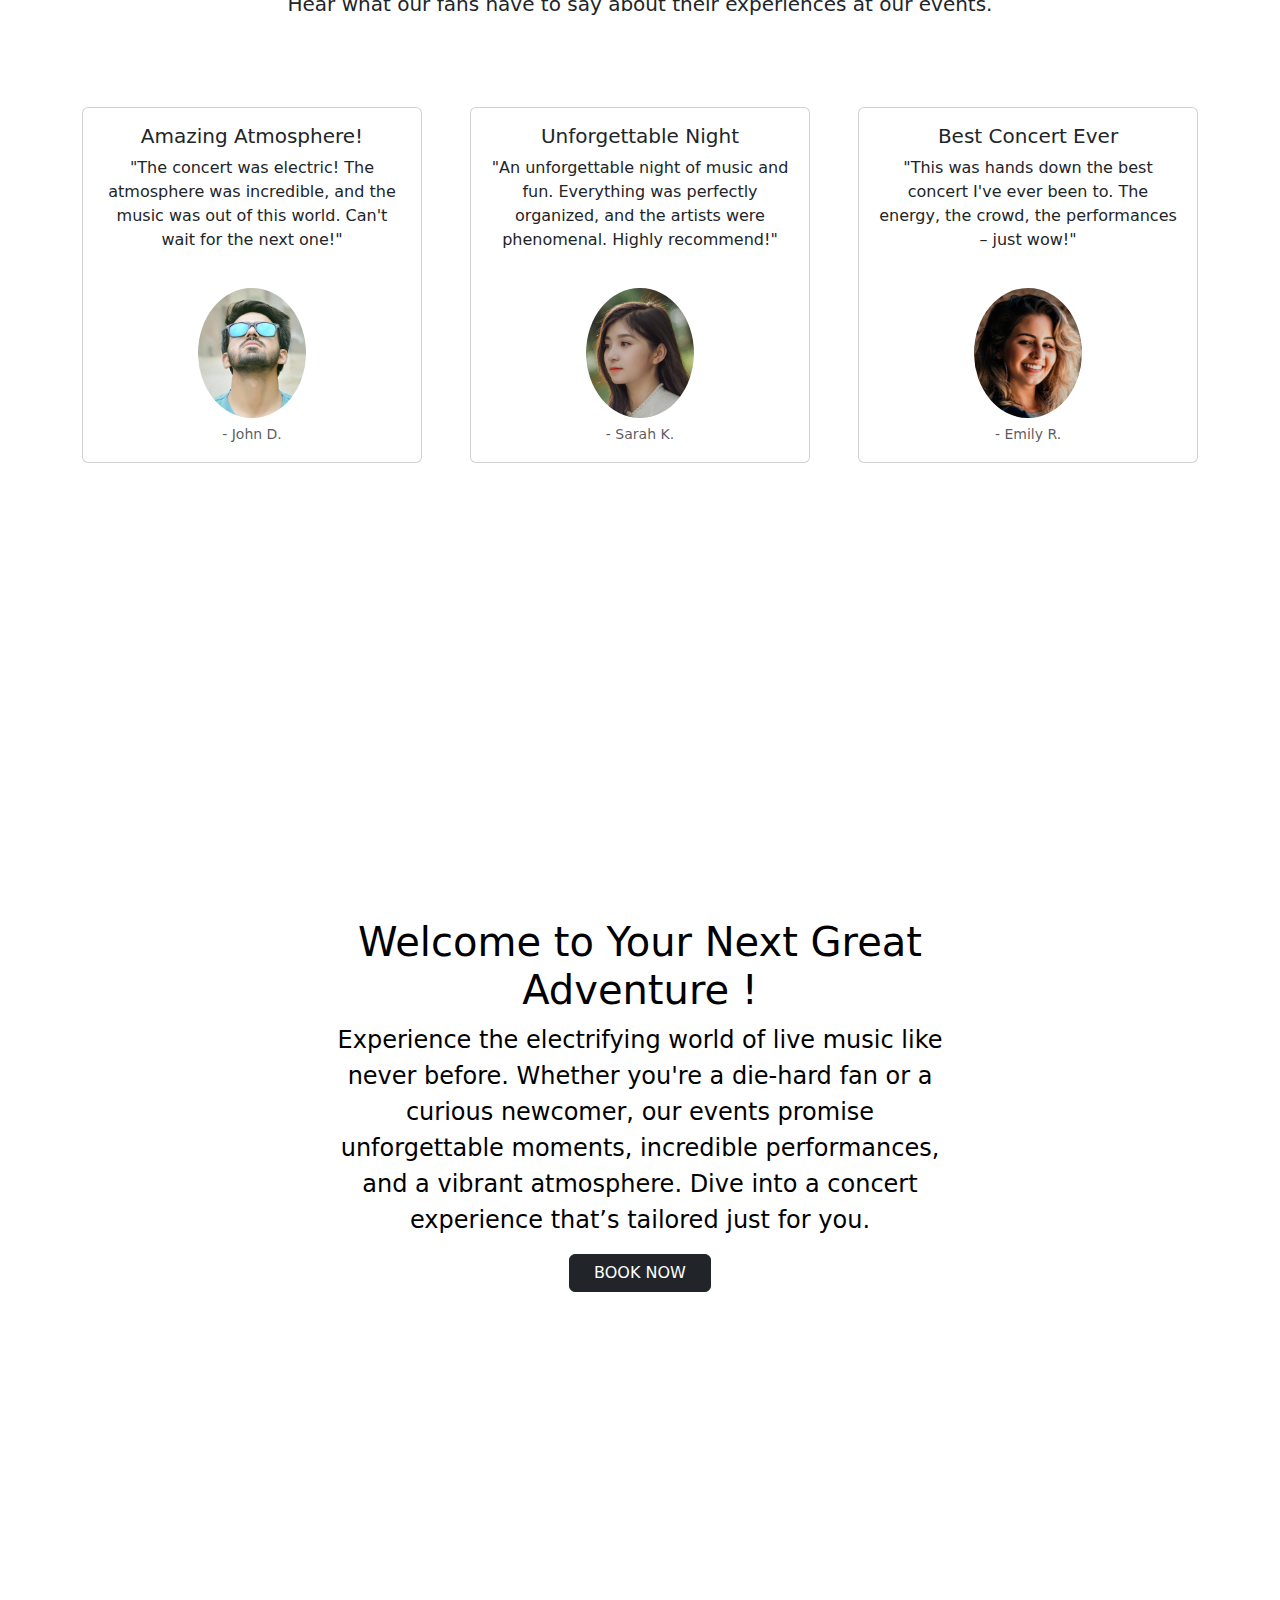
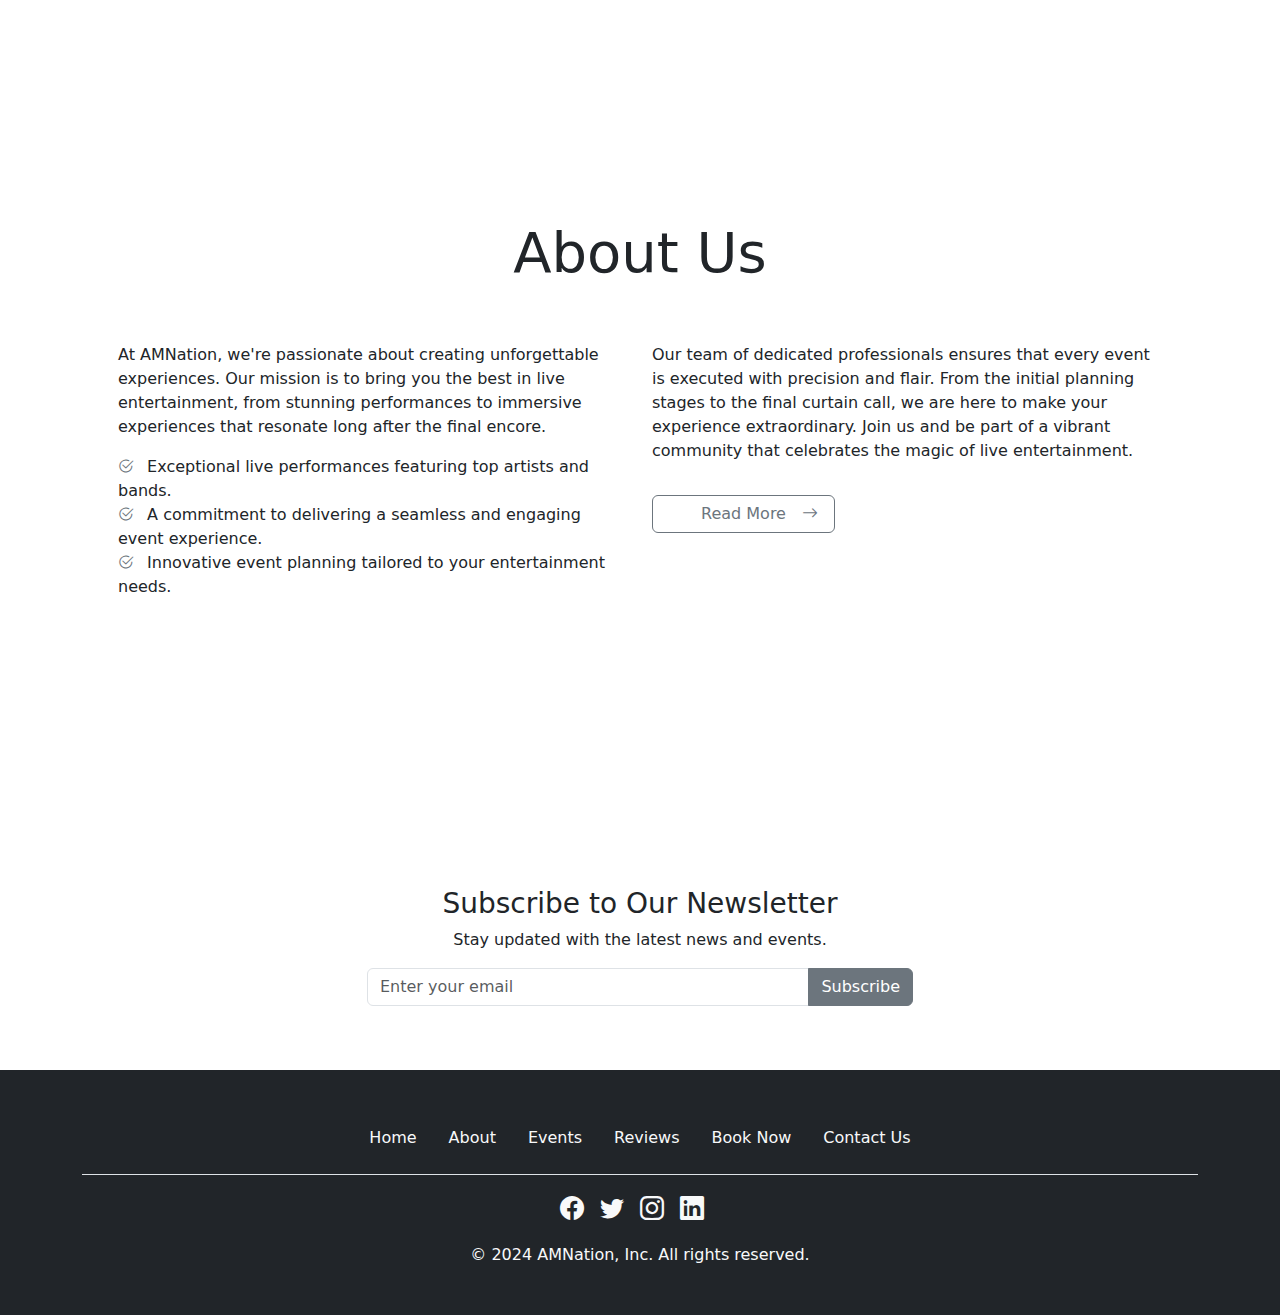
==== commit 584cc8fd: "Updated" ====
--- a/index.html
+++ b/index.html
@@ -1,210 +1,98 @@
 <!DOCTYPE html>
-<html lang="en" data-bs-theme="light" class="overflow-x-hidden">
+<html lang="en" data-bs-theme="light">
   <head>
-    <meta charset="UTF-8" />
-    <meta name="viewport" content="width=device-width, initial-scale=1.0" />
-    <link
-      rel="stylesheet"
-      href="./bootstrap-5.3.3-dist/css/bootstrap.min.css"
-    />
-    <link
-      rel="stylesheet"
-      href="./bootstrap-icons-1.11.3/font/bootstrap-icons.min.css"
-    />
-    <link rel="stylesheet" href="style.css" />
-    <script src="./bootstrap-5.3.3-dist/js/bootstrap.bundle.js"></script>
-    <title>AM Nation</title>
+      <meta charset="UTF-8">
+      <meta name="viewport" content="width=device-width, initial-scale=1.0">
+      <title>Events</title>
+      <link rel="stylesheet" href="./bootstrap-5.3.3-dist/css/bootstrap.min.css">
+      <link rel="stylesheet" href="./bootstrap-icons-1.11.3/font/bootstrap-icons.min.css">
+      <link rel="stylesheet" href="style.css">
+      <script src="./bootstrap-5.3.3-dist/js/bootstrap.bundle.js"></script>
   </head>
-  <body>
+  <body class="overflow-x-hidden">
     <nav class="navbar navbar-expand-lg fixed-top border-bottom" id="navbar">
       <div class="container p-3">
-        <a class="navbar-brand fs-4" href="index.html"
-          >AM<span class="text-danger">NATION</span></a
-        >
-        <button
-          class="navbar-toggler"
-          type="button"
-          data-bs-toggle="collapse"
-          data-bs-target="#navbarSupportedContent"
-          aria-controls="navbarSupportedContent"
-          aria-expanded="false"
-          aria-label="Toggle navigation"
-        >
+        <a class="navbar-brand fs-4" href="index.html">AM<span class="text-danger">NATION</span></a>
+        <button class="navbar-toggler" type="button" data-bs-toggle="collapse" data-bs-target="#navbarSupportedContent" aria-controls="navbarSupportedContent" aria-expanded="false" aria-label="Toggle navigation" >
           <span class="navbar-toggler-icon"></span>
         </button>
         <div class="collapse navbar-collapse" id="navbarSupportedContent">
           <ul class="navbar-nav me-auto mb-2 mb-lg-0">
-            <li class="nav-item">
-              <a class="nav-link active" aria-current="page" href="index.html"
-                >Home</a
-              >
-            </li>
-            <li class="nav-item">
-              <a class="nav-link" href="index.html#about">About</a>
-            </li>
-            <li class="nav-item">
-              <a class="nav-link" href="events.html">Events</a>
-            </li>
-            <li class="nav-item">
-              <a class="nav-link" href="index.html#reviews">Reviews</a>
-            </li>
-            <li class="nav-item">
-              <a class="nav-link" href="booking page.html">Book Now</a>
-            </li>
+            <li class="nav-item"><a class="nav-link active" aria-current="page" href="index.html">Home</a></li>
+            <li class="nav-item"><a class="nav-link" href="index.html#about">About</a></li>
+            <li class="nav-item"><a class="nav-link" href="events.html">Events</a></li>
+            <li class="nav-item"><a class="nav-link" href="index.html#reviews">Reviews</a></li>
+            <li class="nav-item"><a class="nav-link" href="booking page.html">Book Now</a></li>
           </ul>
           <form class="d-flex me-5" role="search">
-            <input
-              class="form-control me-2"
-              type="search"
-              placeholder="Search"
-              aria-label="Search"
-            />
-            <button class="btn btn-outline-secondary" type="submit">
-              Search
-            </button>
+            <input class="form-control me-2" type="search" placeholder="Search" aria-label="Search" />
+            <button class="btn btn-outline-secondary" type="submit">Search</button>
           </form>
-          <i
-            class="bi bi-sun ms-5 my-5 my-lg-0 position-absolute"
-            id="darkMode"
-          ></i>
+          <i class="bi bi-sun ms-5 my-5 my-lg-0 position-absolute" id="darkMode"></i>
         </div>
       </div>
     </nav>
 
     <div class="container-fluid px-0 overflow-hidden text-light hero" id="hero">
       <div class="row">
-        <div
-          id="carouselExampleAutoplaying"
-          class="carousel slide"
-          data-bs-ride="carousel"
-        >
+        <div id="carouselExampleAutoplaying" class="carousel slide" data-bs-ride="carousel" >
           <div class="carousel-indicators">
-            <button
-              type="button"
-              data-bs-target="#carouselExampleAutoplaying"
-              data-bs-slide-to="0"
-              class="active"
-              aria-current="true"
-              aria-label="Slide 1"
-            ></button>
-            <button
-              type="button"
-              data-bs-target="#carouselExampleAutoplaying"
-              data-bs-slide-to="1"
-              aria-label="Slide 2"
-            ></button>
-            <button
-              type="button"
-              data-bs-target="#carouselExampleAutoplaying"
-              data-bs-slide-to="2"
-              aria-label="Slide 3"
-            ></button>
-            <button
-              type="button"
-              data-bs-target="#carouselExampleAutoplaying"
-              data-bs-slide-to="3"
-              aria-label="Slide 4"
-            ></button>
-            <button
-              type="button"
-              data-bs-target="#carouselExampleAutoplaying"
-              data-bs-slide-to="4"
-              aria-label="Slide 5"
-            ></button>
-            <button
-              type="button"
-              data-bs-target="#carouselExampleAutoplaying"
-              data-bs-slide-to="5"
-              aria-label="Slide 6"
-            ></button>
+            <button type="button" data-bs-target="#carouselExampleAutoplaying" data-bs-slide-to="0" class="active" aria-current="true" aria-label="Slide 1" ></button>
+            <button type="button" data-bs-target="#carouselExampleAutoplaying" data-bs-slide-to="1" aria-label="Slide 2" ></button>
+            <button type="button" data-bs-target="#carouselExampleAutoplaying" data-bs-slide-to="2" aria-label="Slide 3" ></button>
+            <button type="button" data-bs-target="#carouselExampleAutoplaying" data-bs-slide-to="3" aria-label="Slide 4" ></button>
+            <button type="button" data-bs-target="#carouselExampleAutoplaying" data-bs-slide-to="4" aria-label="Slide 5" ></button>
+            <button type="button" data-bs-target="#carouselExampleAutoplaying" data-bs-slide-to="5" aria-label="Slide 6" ></button>
           </div>
           <div class="carousel-inner">
             <div class="carousel-item active">
-              <img
-                src="./img/pexels-wendywei-1190297.jpg"
-                class="d-block w-100 img-fluid object-fit-cover"
-                alt="Live Music Experience"
-              />
-              <div class="carousel-caption h-50">
-                <h2 class="text-light">
-                  Experience Live Music Like Never Before
-                </h2>
-                <a href="booking page.html" class="btn btn-light">Book Now</a>
-              </div>
-            </div>
-            <div class="carousel-item">
-              <img
-                src="./img/pexels-teddy-2263435.jpg"
-                class="d-block w-100 img-fluid object-fit-cover"
-                alt="Biggest Concerts"
-              />
-              <div class="carousel-caption h-50">
-                <h2 class="text-light">
-                  Join the Biggest Concerts of the Year
-                </h2>
-                <a href="booking page.html" class="btn btn-light">Book Now</a>
-              </div>
-            </div>
-            <div class="carousel-item">
-              <img
-                src="./img/pexels-wendywei-1494665.jpg"
-                class="d-block w-100 img-fluid object-fit-cover"
-                alt="Feel the Music"
-              />
+              <img src="./img/pexels-wendywei-1190297.jpg" class="d-block w-100 img-fluid object-fit-cover" alt="Live Music Experience" />
+              <div class="carousel-caption h-50">
+                <h2 class="text-light"> Experience Live Music Like Never Before </h2>
+                <a href="booking page.html" class="btn btn-light">Book Now</a>
+              </div>
+            </div>
+            <div class="carousel-item">
+              <img src="./img/pexels-teddy-2263435.jpg" class="d-block w-100 img-fluid object-fit-cover" alt="Biggest Concerts"  />
+              <div class="carousel-caption h-50">
+                <h2 class="text-light"> Join the Biggest Concerts of the Year </h2>
+                <a href="booking page.html" class="btn btn-light">Book Now</a>
+              </div>
+            </div>
+            <div class="carousel-item">
+              <img src="./img/pexels-wendywei-1494665.jpg" class="d-block w-100 img-fluid object-fit-cover" alt="Feel the Music" />
               <div class="carousel-caption h-50">
                 <h2 class="text-light">Feel the Music, Live the Moment</h2>
                 <a href="booking page.html" class="btn btn-light">Book Now</a>
               </div>
             </div>
             <div class="carousel-item">
-              <img
-                src="./img/pexels-teddy-2167381.jpg"
-                class="d-block w-100 img-fluid object-fit-cover"
-                alt="Unforgettable Performances"
-              />
+              <img src="./img/pexels-teddy-2167381.jpg" class="d-block w-100 img-fluid object-fit-cover" alt="Unforgettable Performances" />
               <div class="carousel-caption h-50">
                 <h2 class="text-light">Unforgettable Live Performances</h2>
                 <a href="booking page.html" class="btn btn-light">Book Now</a>
               </div>
             </div>
             <div class="carousel-item">
-              <img
-                src="./img/pexels-roneferreira-2250092.jpg"
-                class="d-block w-100 img-fluid object-fit-cover"
-                alt="Favorite Artists"
-              />
+              <img src="./img/pexels-roneferreira-2250092.jpg" class="d-block w-100 img-fluid object-fit-cover" alt="Favorite Artists" />
               <div class="carousel-caption h-50">
                 <h2 class="text-light">Catch Your Favorite Artists Live</h2>
                 <a href="booking page.html" class="btn btn-light">Book Now</a>
               </div>
             </div>
             <div class="carousel-item">
-              <img
-                src="./img/pexels-wendywei-1387174.jpg"
-                class="d-block w-100 img-fluid object-fit-cover"
-                alt="Book Tickets"
-              />
+              <img src="./img/pexels-wendywei-1387174.jpg" class="d-block w-100 img-fluid object-fit-cover" alt="Book Tickets"  />
               <div class="carousel-caption h-50">
                 <h2 class="text-light">Book Your Tickets Now</h2>
                 <a href="booking page.html" class="btn btn-light">Book Now</a>
               </div>
             </div>
           </div>
-          <button
-            class="carousel-control-prev"
-            type="button"
-            data-bs-target="#carouselExampleAutoplaying"
-            data-bs-slide="prev"
-          >
+          <button class="carousel-control-prev" type="button" data-bs-target="#carouselExampleAutoplaying" data-bs-slide="prev" >
             <span class="carousel-control-prev-icon" aria-hidden="true"></span>
             <span class="visually-hidden">Previous</span>
           </button>
-          <button
-            class="carousel-control-next"
-            type="button"
-            data-bs-target="#carouselExampleAutoplaying"
-            data-bs-slide="next"
-          >
+          <button class="carousel-control-next" type="button" data-bs-target="#carouselExampleAutoplaying" data-bs-slide="next" >
             <span class="carousel-control-next-icon" aria-hidden="true"></span>
             <span class="visually-hidden">Next</span>
           </button>
@@ -218,92 +106,44 @@
       </div>
       <div class="row case-row my-4 gy-5 gy-lg-0">
         <div class="col-lg-5 position-relative cases-1">
-          <div
-            class="cases position-relative rounded-4 overflow-hidden w-100 h-100"
-          >
-            <img
-              src="./img/burna1.jpg"
-              class="d-block w-100 img-fluid h-100 object-fit-cover"
-              alt="..."
-            />
-            <div
-              class="case-card w-100 h-100 position-absolute d-flex flex-column justify-content-end p-4 rounded-3 text-center top-0 start-0"
-            >
-              <h3 class="display-5 fs-4 text-end text-secondary">
-                <small>Unannounced</small>
-              </h3>
+          <div class="cases position-relative rounded-4 overflow-hidden w-100 h-100" >
+            <img src="./img/burna1.jpg" class="d-block w-100 img-fluid h-100 object-fit-cover" alt="..." />
+            <div class="case-card w-100 h-100 position-absolute d-flex flex-column justify-content-end p-4 rounded-3 text-center top-0 start-0" >
+              <h3 class="display-5 fs-4 text-end text-secondary"> <small>Unannounced</small> </h3>
               <h3 class="text-light display-5 fs-2 fw-bold">BURNA BOY</h3>
-              <a href="#booking" class="btn btn-outline-light w-50 disabled"
-                >Book Now</a
-              >
+              <a href="#booking" class="btn btn-outline-light w-50 disabled" >Book Now</a >
             </div>
           </div>
         </div>
         <div class="col-lg-7 position-relative cases-1">
-          <div
-            class="cases position-relative rounded-4 overflow-hidden w-100 h-100"
-          >
-            <img
-              src="./img//travis.png"
-              class="d-block w-100 img-fluid h-100 object-fit-cover"
-              alt="..."
-            />
-            <div
-              class="case-card w-100 h-100 position-absolute d-flex flex-column justify-content-end p-4 rounded-3 text-center top-0 start-0"
-            >
-              <h3 class="display-5 fs-4 text-end text-light">
-                <small>Circus Maximus</small>
-              </h3>
+          <div class="cases position-relative rounded-4 overflow-hidden w-100 h-100" >
+            <img src="./img//travis.png" class="d-block w-100 img-fluid h-100 object-fit-cover" alt="..."  />
+            <div class="case-card w-100 h-100 position-absolute d-flex flex-column justify-content-end p-4 rounded-3 text-center top-0 start-0" >
+              <h3 class="display-5 fs-4 text-end text-light"> <small>Circus Maximus</small> </h3>
               <h3 class="text-light display-5 fs-2 fw-bold">TRAVIS SCOTT</h3>
-              <a href="/booking page.html" class="btn btn-outline-light w-50"
-                >Book Now</a
-              >
+              <a href="/booking page.html" class="btn btn-outline-light w-50" >Book Now</a >
             </div>
           </div>
         </div>
       </div>
       <div class="row case-row my-4 gy-5 gy-lg-0">
         <div class="col-lg-7 position-relative cases-1">
-          <div
-            class="cases position-relative rounded-4 overflow-hidden w-100 h-100"
-          >
-            <img
-              src="./img/wiz.jpg"
-              class="d-block w-100 img-fluid h-100 object-fit-cover"
-              alt="..."
-            />
-            <div
-              class="case-card w-100 h-100 position-absolute d-flex flex-column justify-content-end p-4 rounded-3 text-center top-0 start-0"
-            >
-              <h3 class="display-5 fs-4 text-end text-secondary">
-                <small>Unannounced</small>
-              </h3>
+          <div class="cases position-relative rounded-4 overflow-hidden w-100 h-100" >
+            <img src="./img/wiz.jpg" class="d-block w-100 img-fluid h-100 object-fit-cover" alt="..." />
+            <div class="case-card w-100 h-100 position-absolute d-flex flex-column justify-content-end p-4 rounded-3 text-center top-0 start-0" >
+              <h3 class="display-5 fs-4 text-end text-secondary"> <small>Unannounced</small> </h3>
               <h3 class="text-light display-5 fs-2 fw-bold">WIZKID</h3>
-              <a href="#booking" class="btn btn-outline-light w-50 disabled"
-                >Book Now</a
-              >
+              <a href="#booking" class="btn btn-outline-light w-50 disabled" >Book Now</a  >
             </div>
           </div>
         </div>
         <div class="col-lg-5 position-relative cases-1">
-          <div
-            class="cases position-relative rounded-4 overflow-hidden w-100 h-100"
-          >
-            <img
-              src="./img/asake1.jpg"
-              class="d-block w-100 img-fluid h-100 object-fit-cover"
-              alt="..."
-            />
-            <div
-              class="case-card w-100 h-100 position-absolute d-flex flex-column justify-content-end p-4 rounded-3 text-center top-0 start-0"
-            >
-              <h3 class="display-5 fs-4 text-end text-light">
-                <small>AfroNation</small>
-              </h3>
+          <div class="cases position-relative rounded-4 overflow-hidden w-100 h-100" >
+            <img src="./img/asake1.jpg" class="d-block w-100 img-fluid h-100 object-fit-cover" alt="..." />
+            <div class="case-card w-100 h-100 position-absolute d-flex flex-column justify-content-end p-4 rounded-3 text-center top-0 start-0" >
+              <h3 class="display-5 fs-4 text-end text-light"> <small>AfroNation</small> </h3>
               <h3 class="text-light display-5 fs-2 fw-bold">ASAKE</h3>
-              <a href="./event.html" class="btn btn-outline-light w-50"
-                >Buy Ticket(s)</a
-              >
+              <a href="./event.html" class="btn btn-outline-light w-50" >Buy Ticket(s)</a >
             </div>
           </div>
         </div>
@@ -317,40 +157,20 @@
       </div>
       <div class="row case-row my-4 gy-5 gy-lg-0">
         <div class="col-lg-6 position-relative cases-1">
-          <div
-            class="cases position-relative rounded-4 overflow-hidden w-100 h-100"
-          >
-            <img
-              src="./img/circus maximus.png"
-              class="d-block w-100 img-fluid h-100 object-fit-cover"
-              alt="..."
-            />
-            <div
-              class="case-card w-100 h-100 position-absolute d-flex flex-column justify-content-end p-4 rounded-3 text-center top-0 start-0"
-            >
+          <div class="cases position-relative rounded-4 overflow-hidden w-100 h-100" >
+            <img src="./img/circus maximus.png" class="d-block w-100 img-fluid h-100 object-fit-cover" alt="..."/>
+            <div class="case-card w-100 h-100 position-absolute d-flex flex-column justify-content-end p-4 rounded-3 text-center top-0 start-0" >
               <h3 class="text-light display-5 fs-2 fw-bold">Circus Maximus</h3>
-              <a href="/circusMaximus2.html" class="btn btn-outline-light w-50"
-                >Buy Ticket(s)</a
-              >
+              <a href="/circusMaximus2.html" class="btn btn-outline-light w-50" >Buy Ticket(s)</a >
             </div>
           </div>
         </div>
         <div class="col-lg-6 position-relative cases-1">
-          <div
-            class="cases position-relative rounded-4 overflow-hidden w-100 h-100"
-          >
-            <img
-              src="./img/SHOTLIST_JAKEMULKA_JMULKA_SUNDAY__6390.jpg"
-              class="d-block w-100 img-fluid h-100 object-fit-cover"
-              alt="..."
-            />
-            <div
-              class="case-card w-100 h-100 position-absolute d-flex flex-column justify-content-end p-4 rounded-3 text-center top-0 start-0"
-            >
+          <div class="cases position-relative rounded-4 overflow-hidden w-100 h-100" >
+            <img src="./img/SHOTLIST_JAKEMULKA_JMULKA_SUNDAY__6390.jpg" class="d-block w-100 img-fluid h-100 object-fit-cover" alt="..." />
+            <div class="case-card w-100 h-100 position-absolute d-flex flex-column justify-content-end p-4 rounded-3 text-center top-0 start-0" >
               <h3 class="text-light display-5 fs-2 fw-bold">Afro Nation</h3>
-              <a href="/afroNation.html" class="btn btn-outline-light w-50"
-                >Buy Ticket(s)</a
-              >
+              <a href="/afroNation.html" class="btn btn-outline-light w-50" >Buy Ticket(s)</a >
             </div>
           </div>
         </div>
@@ -364,11 +184,7 @@
       <div class="row g-4">
         <div class="col-lg-3 col-sm-6">
           <div class="card border-0 artist-card overflow-hidden rounded-3">
-            <img
-              src="./img/6430465.webp"
-              alt="TEMS"
-              class="rounded-3 img-fluid object-fit-cover"
-            />
+            <img src="./img/6430465.webp" alt="TEMS" class="rounded-3 img-fluid object-fit-cover" />
             <div class="card-footer p-4 text-center rounded-3 border-0">
               <h5 class="fw-bold fs-5">TEMS</h5>
             </div>
@@ -376,11 +192,7 @@
         </div>
         <div class="col-lg-3 col-sm-6">
           <div class="card border-0 artist-card overflow-hidden rounded-3">
-            <img
-              src="./img/6407215.webp"
-              alt="ODUMODUBLVCK"
-              class="rounded-3 img-fluid object-fit-cover"
-            />
+            <img src="./img/6407215.webp" alt="ODUMODUBLVCK" class="rounded-3 img-fluid object-fit-cover" />
             <div class="card-footer p-4 text-center rounded-3 border-0">
               <h5 class="fw-bold fs-5">ODUMODUBLVCK</h5>
             </div>
@@ -388,11 +200,7 @@
         </div>
         <div class="col-lg-3 col-sm-6">
           <div class="card border-0 artist-card overflow-hidden rounded-3">
-            <img
-              src="./img/6319970.webp"
-              alt="AYRA STARR"
-              class="rounded-3 img-fluid object-fit-cover"
-            />
+            <img src="./img/6319970.webp" alt="AYRA STARR" class="rounded-3 img-fluid object-fit-cover" />
             <div class="card-footer p-4 text-center rounded-3 border-0">
               <h5 class="fw-bold fs-5">AYRA STARR</h5>
             </div>
@@ -400,11 +208,7 @@
         </div>
         <div class="col-lg-3 col-sm-6">
           <div class="card border-0 artist-card overflow-hidden rounded-3">
-            <img
-              src="./img/6428828.webp"
-              alt="OMAH LAY"
-              class="rounded-3 img-fluid object-fit-cover"
-            />
+            <img src="./img/6428828.webp" alt="OMAH LAY" class="rounded-3 img-fluid object-fit-cover" />
             <div class="card-footer p-4 text-center rounded-3 border-0">
               <h5 class="fw-bold fs-5">OMAH LAY</h5>
             </div>
@@ -417,10 +221,7 @@
       <div class="row">
         <div class="col-lg-12 text-center">
           <h2 class="display-4">Reviews</h2>
-          <p class="lead">
-            Hear what our fans have to say about their experiences at our
-            events.
-          </p>
+          <p class="lead"> Hear what our fans have to say about their experiences at our events. </p>
         </div>
       </div>
       <div class="row g-5 text-center mt-4">
@@ -428,18 +229,9 @@
           <div class="card">
             <div class="card-body">
               <h5 class="card-title">Amazing Atmosphere!</h5>
-              <p class="card-text">
-                "The concert was electric! The atmosphere was incredible, and
-                the music was out of this world. Can't wait for the next one!"
-              </p>
-              <img
-                src="./img/pic-5.png"
-                alt=""
-                class="img-fluid rounded-circle mx-auto object-fit-cover"
-              />
-              <p class="card-text mt-4">
-                <small class="text-muted">- John D.</small>
-              </p>
+              <p class="card-text"> "The concert was electric! The atmosphere was incredible, and the music was out of this world. Can't wait for the next one!" </p>
+              <img src="./img/pic-5.png" alt="" class="img-fluid rounded-circle mx-auto object-fit-cover" />
+              <p class="card-text mt-4"> <small class="text-muted">- John D.</small> </p>
             </div>
           </div>
         </div>
@@ -447,19 +239,9 @@
           <div class="card">
             <div class="card-body">
               <h5 class="card-title">Unforgettable Night</h5>
-              <p class="card-text">
-                "An unforgettable night of music and fun. Everything was
-                perfectly organized, and the artists were phenomenal. Highly
-                recommend!"
-              </p>
-              <img
-                src="./img/pic-6.png"
-                alt=""
-                class="img-fluid rounded-circle mx-auto object-fit-cover"
-              />
-              <p class="card-text mt-4">
-                <small class="text-muted">- Sarah K.</small>
-              </p>
+              <p class="card-text"> "An unforgettable night of music and fun. Everything was perfectly organized, and the artists were phenomenal. Highly recommend!" </p>
+              <img src="./img/pic-6.png" alt="" class="img-fluid rounded-circle mx-auto object-fit-cover" />
+              <p class="card-text mt-4"> <small class="text-muted">- Sarah K.</small></p>
             </div>
           </div>
         </div>
@@ -467,37 +249,19 @@
           <div class="card">
             <div class="card-body">
               <h5 class="card-title">Best Concert Ever</h5>
-              <p class="card-text">
-                "This was hands down the best concert I've ever been to. The
-                energy, the crowd, the performances – just wow!"
-              </p>
-              <img
-                src="./img/pic-4.png"
-                alt=""
-                class="img-fluid rounded-circle mx-auto object-fit-cover"
-              />
-              <p class="card-text mt-4">
-                <small class="text-muted">- Emily R.</small>
-              </p>
-            </div>
-          </div>
-        </div>
-      </div>
-    </div>
-
-    <div
-      class="container-fluid my-5 jumbo d-flex flex-column align-items-center justify-content-center w-100"
-    >
+              <p class="card-text"> "This was hands down the best concert I've ever been to. The energy, the crowd, the performances – just wow!" </p>
+              <img src="./img/pic-4.png" alt="" class="img-fluid rounded-circle mx-auto object-fit-cover" />
+              <p class="card-text mt-4"> <small class="text-muted">- Emily R.</small> </p>
+            </div>
+          </div>
+        </div>
+      </div>
+    </div>
+
+    <div class="container-fluid my-5 jumbo d-flex flex-column align-items-center justify-content-center w-100" >
       <div class="w-50 text-center jumbo-txt">
-        <h1 class="text-center text-black">
-          Welcome to Your Next Great Adventure<span> !</span>
-        </h1>
-        <p class="lead fs-4 text-black">
-          Experience the electrifying world of live music like never before.
-          Whether you're a die-hard fan or a curious newcomer, our events
-          promise unforgettable moments, incredible performances, and a vibrant
-          atmosphere. Dive into a concert experience that’s tailored just for
-          you. /p>
+        <h1 class="text-center text-black"> Welcome to Your Next Great Adventure<span> !</span> </h1>
+        <p class="lead fs-4 text-black"> Experience the electrifying world of live music like never before. Whether you're a die-hard fan or a curious newcomer, our events promise unforgettable moments, incredible performances, and a vibrant atmosphere. Dive into a concert experience that’s tailored just for you. </p>
           <a href="#booking" class="btn btn-dark px-4">BOOK NOW</a>
         </p>
       </div>
@@ -511,38 +275,19 @@
       </div>
       <div class="row gy-4">
         <div class="col-lg-6">
-          <p class="text-body text-lead">
-            At AMNation, we're passionate about creating unforgettable
-            experiences. Our mission is to bring you the best in live
-            entertainment, from stunning performances to immersive experiences
-            that resonate long after the final encore.
-          </p>
+          <p class="text-body text-lead"> At AMNation, we're passionate about creating unforgettable experiences. Our mission is to bring you the best in live entertainment, from stunning performances to immersive experiences that resonate long after the final encore. </p>
           <i class="bi bi-check2-circle text-secondary"></i>
-          <li class="d-inline my-1 ms-2">
-            Exceptional live performances featuring top artists and bands.
-          </li>
+          <li class="d-inline my-1 ms-2"> Exceptional live performances featuring top artists and bands. </li>
           <br />
           <i class="bi bi-check2-circle text-secondary"></i>
-          <li class="d-inline my-1 ms-2">
-            A commitment to delivering a seamless and engaging event experience.
-          </li>
+          <li class="d-inline my-1 ms-2"> A commitment to delivering a seamless and engaging event experience. </li>
           <br />
           <i class="bi bi-check2-circle text-secondary"></i>
-          <li class="d-inline my-1 ms-2">
-            Innovative event planning tailored to your entertainment needs.
-          </li>
+          <li class="d-inline my-1 ms-2"> Innovative event planning tailored to your entertainment needs. </li>
         </div>
         <div class="col-lg-6">
-          <p class="text-body">
-            Our team of dedicated professionals ensures that every event is
-            executed with precision and flair. From the initial planning stages
-            to the final curtain call, we are here to make your experience
-            extraordinary. Join us and be part of a vibrant community that
-            celebrates the magic of live entertainment.
-          </p>
-          <a href="#" class="btn btn-outline-secondary px-5 my-3"
-            >Read More <i class="bi bi-arrow-right position-absolute ms-3"></i
-          ></a>
+          <p class="text-body"> Our team of dedicated professionals ensures that every event is executed with precision and flair. From the initial planning stages to the final curtain call, we are here to make your experience extraordinary. Join us and be part of a vibrant community that celebrates the magic of live entertainment. </p>
+          <a href="#" class="btn btn-outline-secondary px-5 my-3" >Read More <i class="bi bi-arrow-right position-absolute ms-3"></i></a>
         </div>
       </div>
     </div>
@@ -554,70 +299,36 @@
           <p>Stay updated with the latest news and events.</p>
           <form id="newsletter-form">
             <div class="input-group mb-3">
-              <input
-                type="email"
-                class="form-control"
-                placeholder="Enter your email"
-                aria-label="Enter your email"
-                required
-              />
+              <input type="email" class="form-control" placeholder="Enter your email" aria-label="Enter your email" required/>
               <button class="btn btn-secondary" type="submit">Subscribe</button>
             </div>
           </form>
         </div>
       </div>
     </div>
+
     <div class="container-fluid mt-5 p-0">
       <footer class="py-5 mt-4 p-0 bg-dark text-light">
         <div class="container">
           <ul class="nav justify-content-center border-bottom pb-3 mb-3">
-            <li class="nav-item">
-              <a href="index.html" class="nav-link text-light">Home</a>
-            </li>
-            <li class="nav-item">
-              <a href="index.html#about" class="nav-link text-light">About</a>
-            </li>
-            <li class="nav-item">
-              <a href="index.html#case-stud" class="nav-link text-light"
-                >Events</a
-              >
-            </li>
-            <li class="nav-item">
-              <a href="index.html#reviews" class="nav-link text-light"
-                >Reviews</a
-              >
-            </li>
-            <li class="nav-item">
-              <a href="booking page.html" class="nav-link text-light"
-                >Book Now</a
-              >
-            </li>
-            <li class="nav-item">
-              <a href="index.html#contact" class="nav-link text-light"
-                >Contact Us</a
-              >
-            </li>
+            <li class="nav-item"><a href="index.html" class="nav-link text-light">Home</a></li>
+            <li class="nav-item"><a href="index.html#about" class="nav-link text-light">About</a></li>
+            <li class="nav-item"><a href="index.html#case-stud" class="nav-link text-light">Events</a></li>
+            <li class="nav-item"><a href="index.html#reviews" class="nav-link text-light">Reviews</a></li>
+            <li class="nav-item"><a href="booking page.html" class="nav-link text-light">Book Now</a></li>
+            <li class="nav-item"><a href="index.html#contact" class="nav-link text-light">Contact Us</a></li>
           </ul>
           <div class="d-flex justify-content-center mb-3">
-            <a href="#" class="text-light me-3 fs-4"
-              ><i class="bi bi-facebook"></i
-            ></a>
-            <a href="#" class="text-light me-3 fs-4"
-              ><i class="bi bi-twitter"></i
-            ></a>
-            <a href="#" class="text-light me-3 fs-4"
-              ><i class="bi bi-instagram"></i
-            ></a>
-            <a href="#" class="text-light me-3 fs-4"
-              ><i class="bi bi-linkedin"></i
-            ></a>
-          </div>
-          <p class="text-center mb-0">
-            &copy; 2024 AMNation, Inc. All rights reserved.
-          </p>
+            <a href="#" class="text-light me-3 fs-4"><i class="bi bi-facebook"></i></a>
+            <a href="#" class="text-light me-3 fs-4"><i class="bi bi-twitter"></i></a>
+            <a href="#" class="text-light me-3 fs-4"><i class="bi bi-instagram"></i></a>
+            <a href="#" class="text-light me-3 fs-4"><i class="bi bi-linkedin"></i></a>
+          </div>
+          <p class="text-center mb-0"> &copy; 2024 AMNation, Inc. All rights reserved.</p>
         </div>
       </footer>
     </div>
+
     <script src="index.js"></script>
   </body>
-</html>
+</html>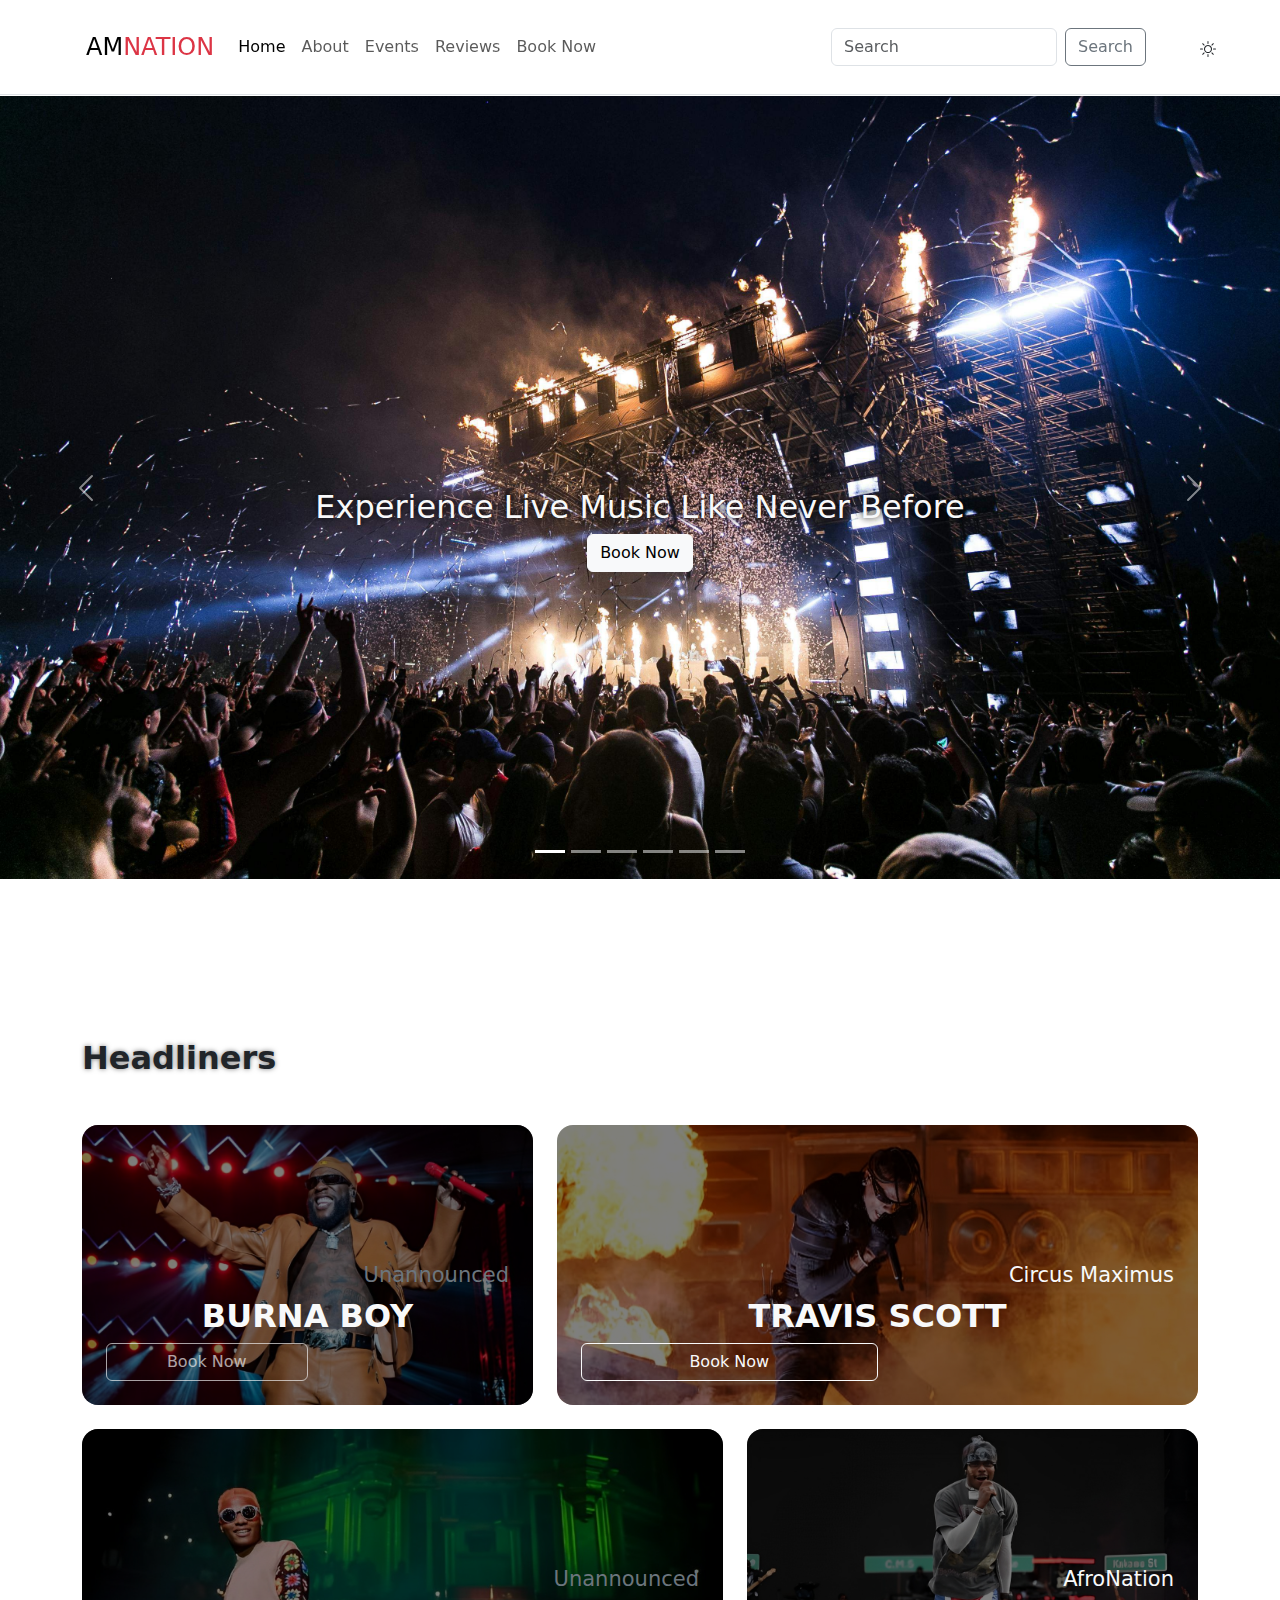
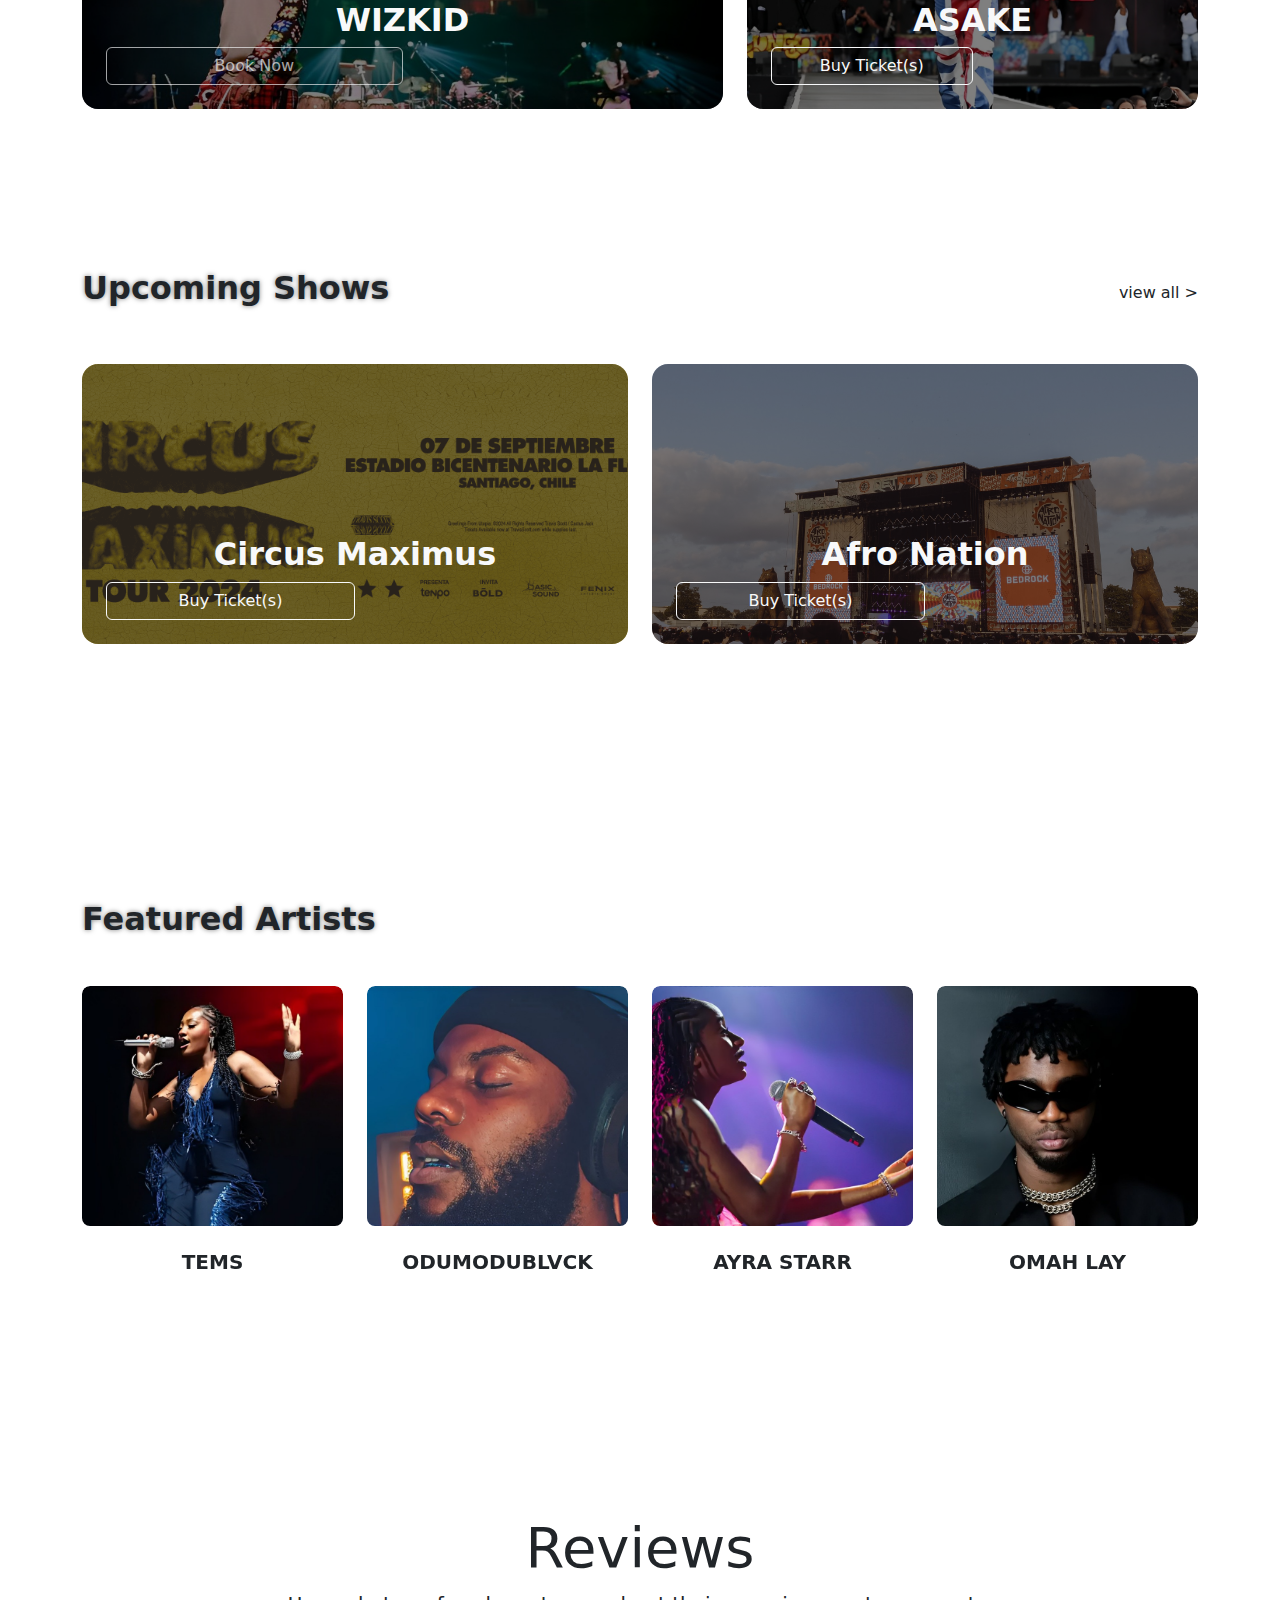
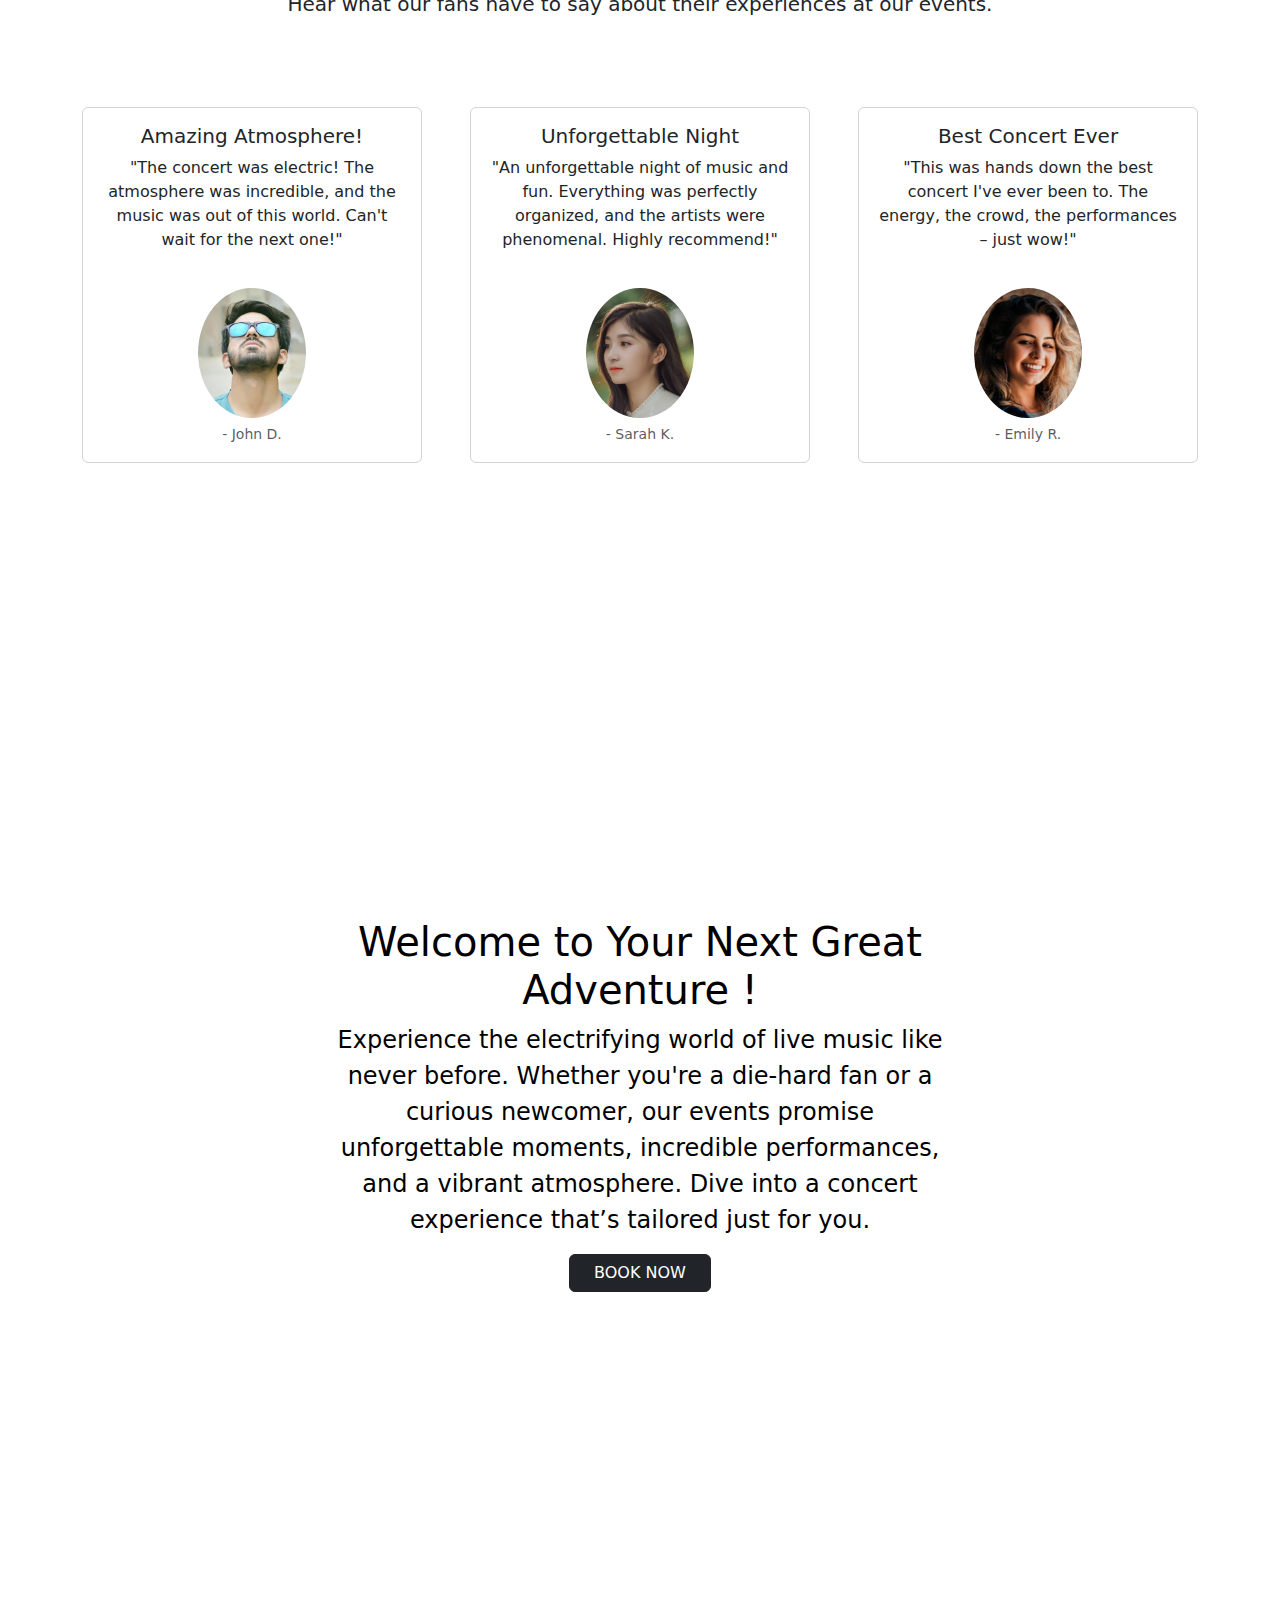
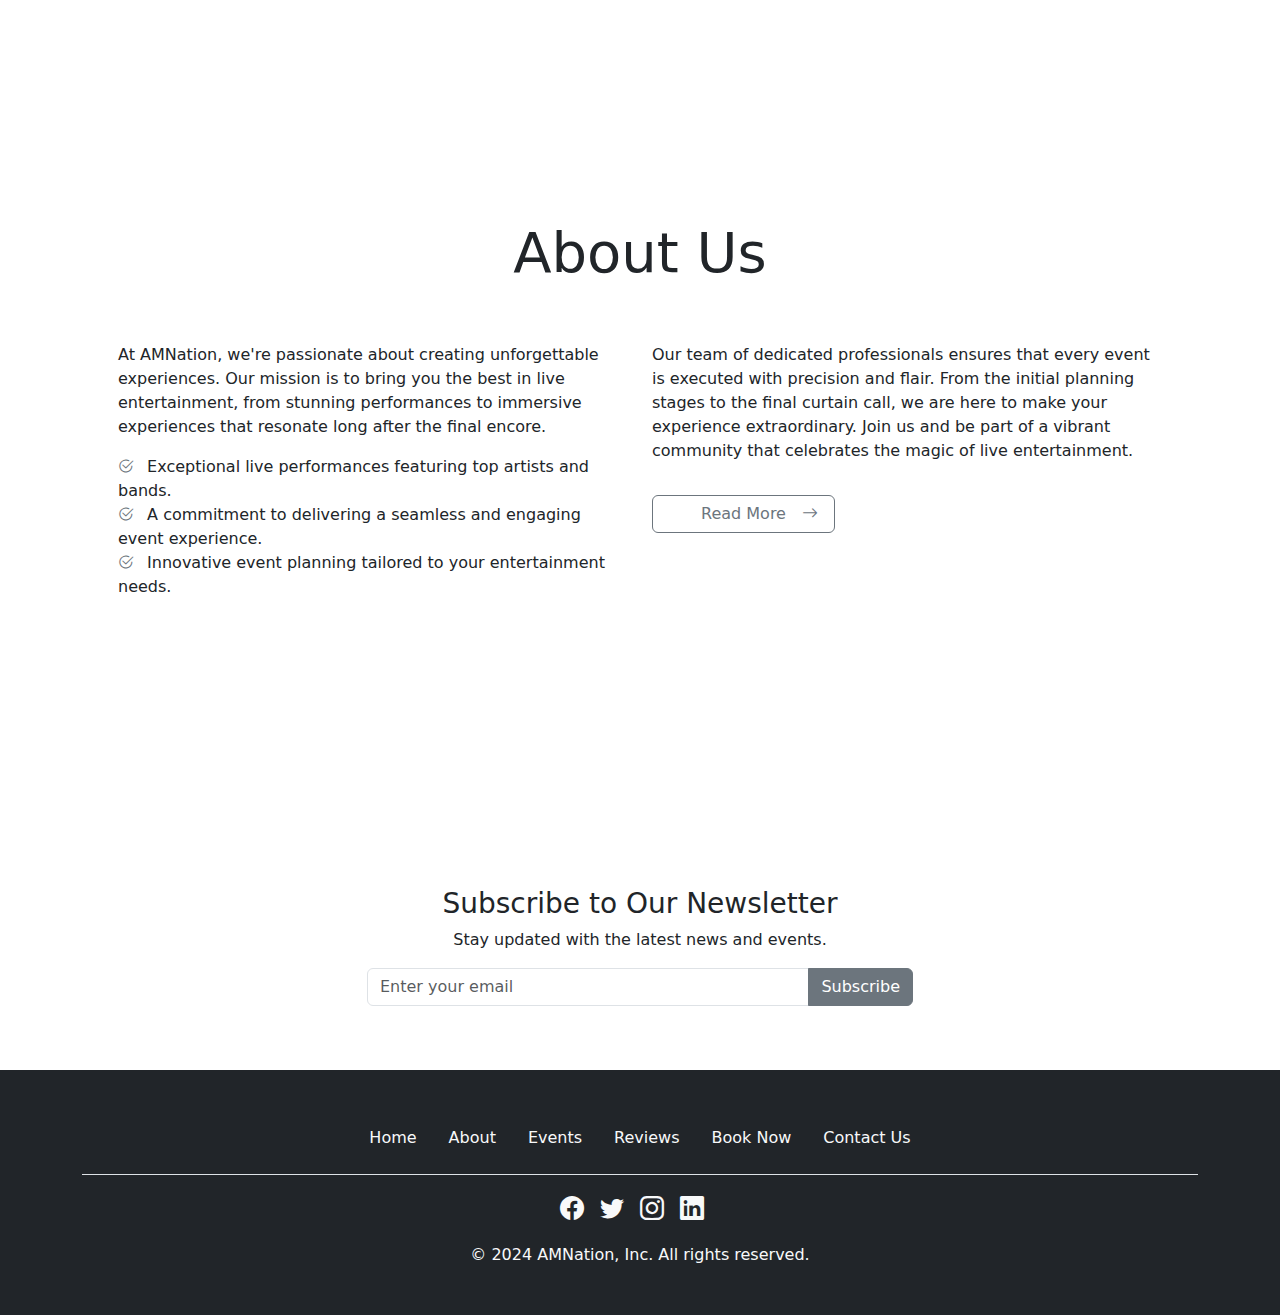
==== commit dec31673: "Updated" ====
--- a/index.html
+++ b/index.html
@@ -1,5 +1,5 @@
 <!DOCTYPE html>
-<html lang="en" data-bs-theme="light">
+<html lang="en" data-bs-theme="light" class="overflow-x-hidden">
   <head>
       <meta charset="UTF-8">
       <meta name="viewport" content="width=device-width, initial-scale=1.0">
@@ -157,11 +157,11 @@
       </div>
       <div class="row case-row my-4 gy-5 gy-lg-0">
         <div class="col-lg-6 position-relative cases-1">
-          <div class="cases position-relative rounded-4 overflow-hidden w-100 h-100" >
-            <img src="./img/circus maximus.png" class="d-block w-100 img-fluid h-100 object-fit-cover" alt="..."/>
+          <div class="cases position-relative rounded-4 overflow-hidden w-100 h-100" style="min-height: 250px;">
+            <img src="./img/circus maximus.png" class="d-block w-100 img-fluid h-100 object-fit-cover" alt="..." />
             <div class="case-card w-100 h-100 position-absolute d-flex flex-column justify-content-end p-4 rounded-3 text-center top-0 start-0" >
               <h3 class="text-light display-5 fs-2 fw-bold">Circus Maximus</h3>
-              <a href="/circusMaximus2.html" class="btn btn-outline-light w-50" >Buy Ticket(s)</a >
+              <a href="/afroNation.html" class="btn btn-outline-light w-50" >Buy Ticket(s)</a >
             </div>
           </div>
         </div>
--- a/style.css
+++ b/style.css
@@ -26,13 +26,13 @@
 #headliners .text-lead , #case-stud .text-lead{text-shadow: 0 0 5px rgba(var(--white), 0.5);}
 #headliners .artist-card {
   transition: transform 300ms ease, box-shadow 300ms ease;
-  background: transparent;
   cursor: pointer;
   -webkit-backface-visibility: hidden;
   -webkit-transform: perspective(1000px);
   transform: perspective(1000px);
   backface-visibility: hidden;
 }
+.artist-card, #reviews .card {   background: transparent !important;}
 #headliners .artist-card img {
   height: 15rem;
   transition: transform 300ms ease;
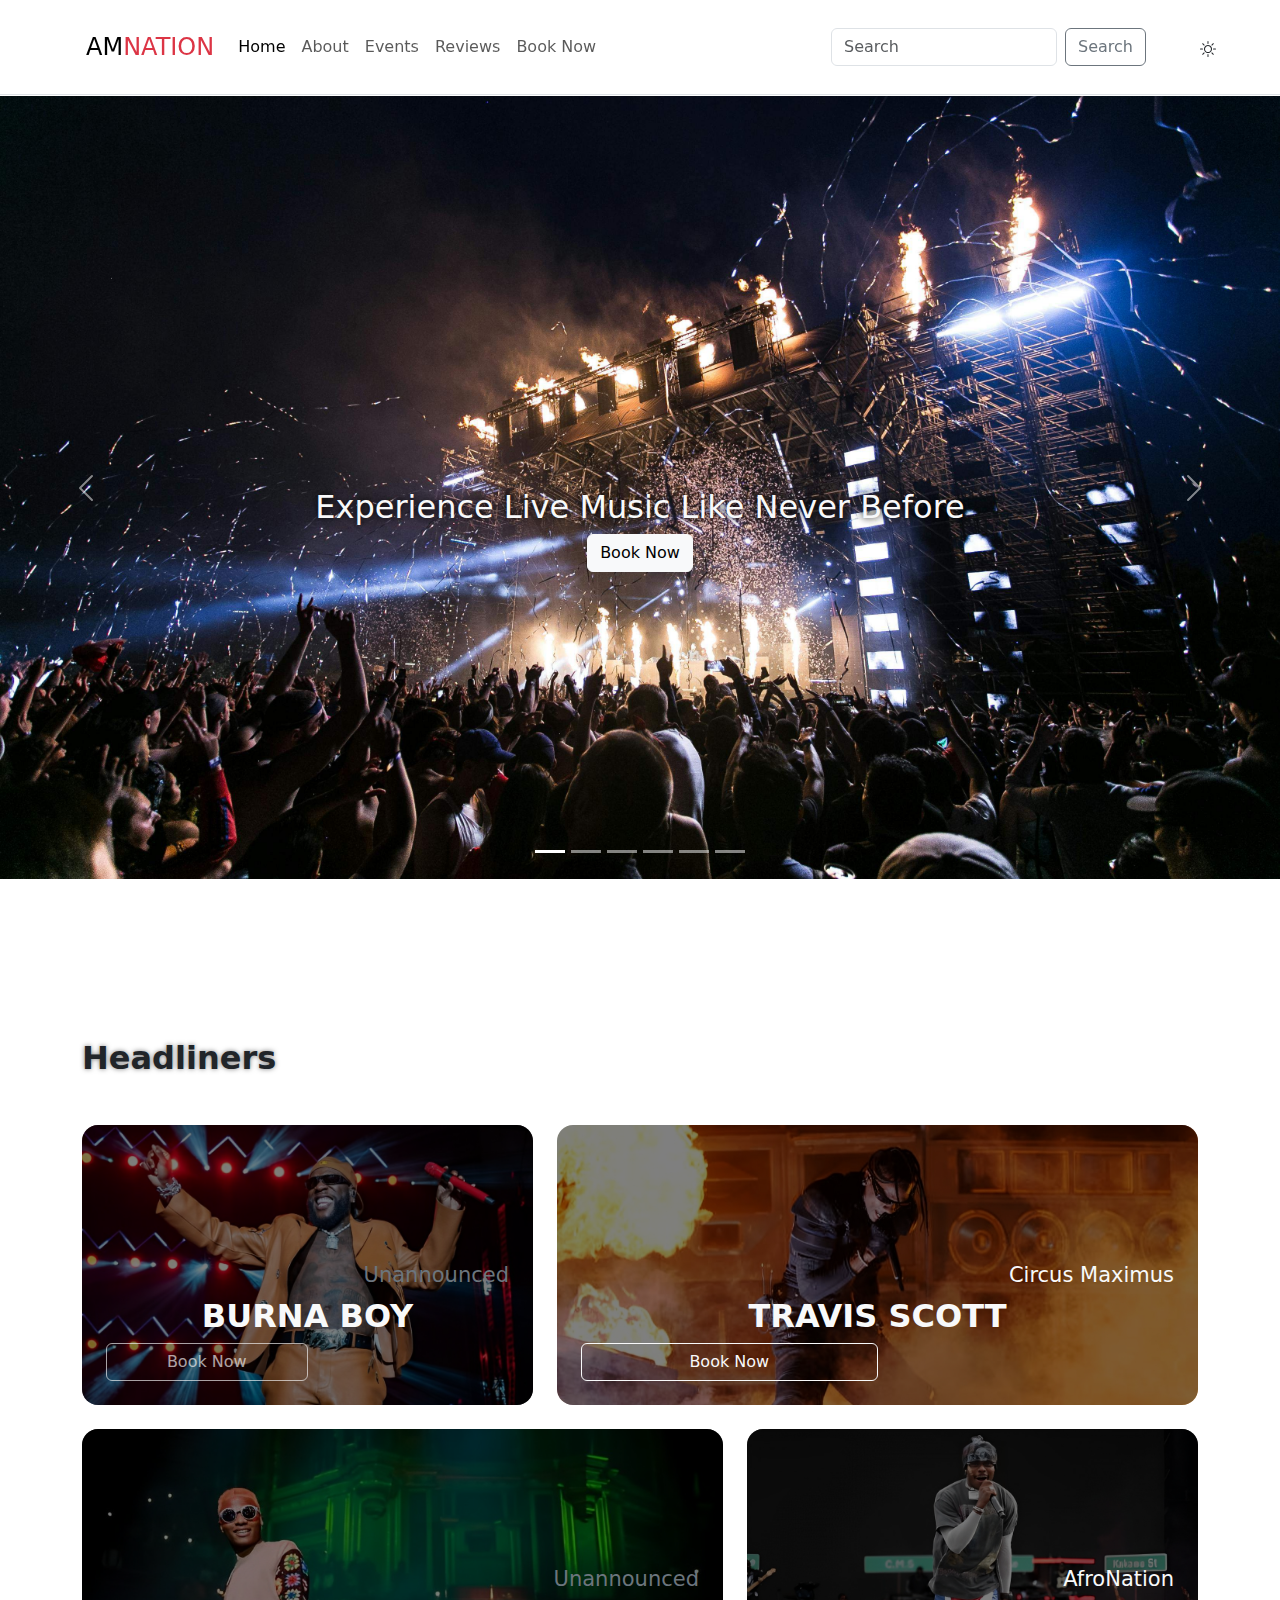
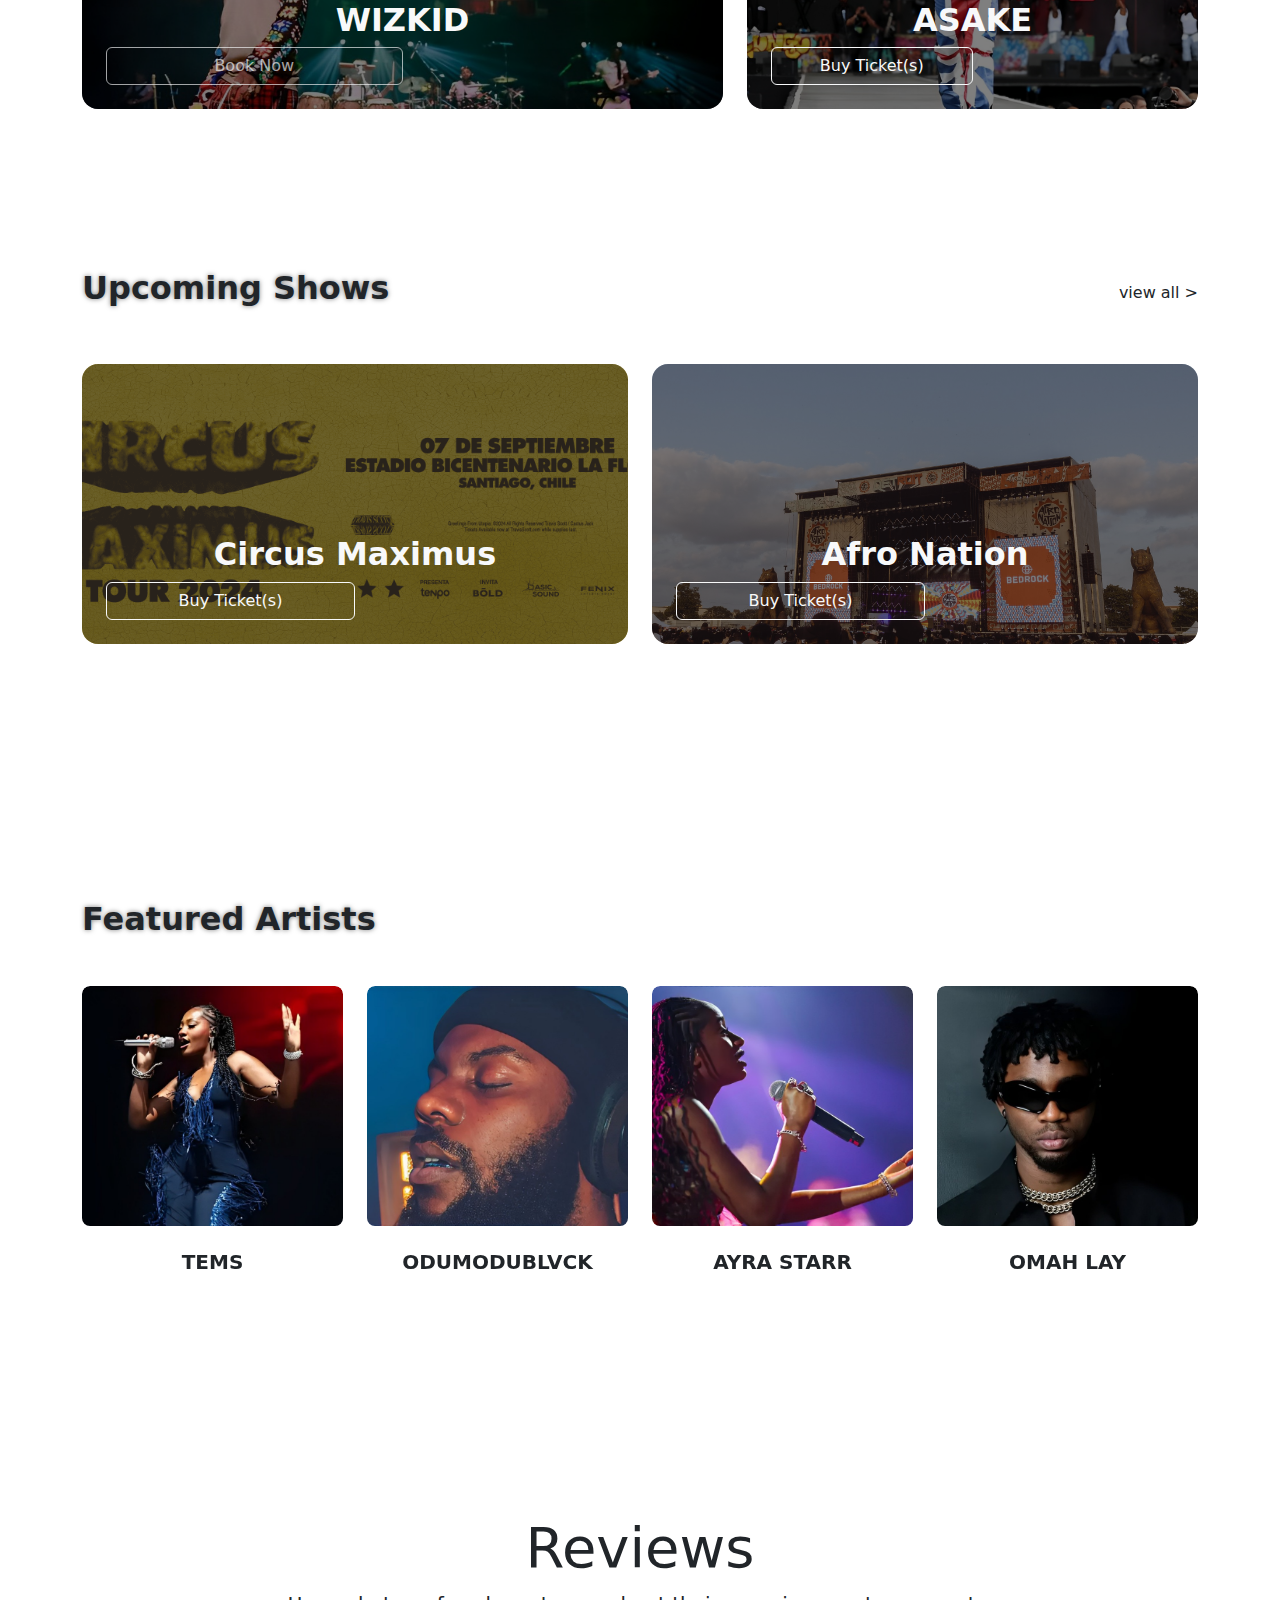
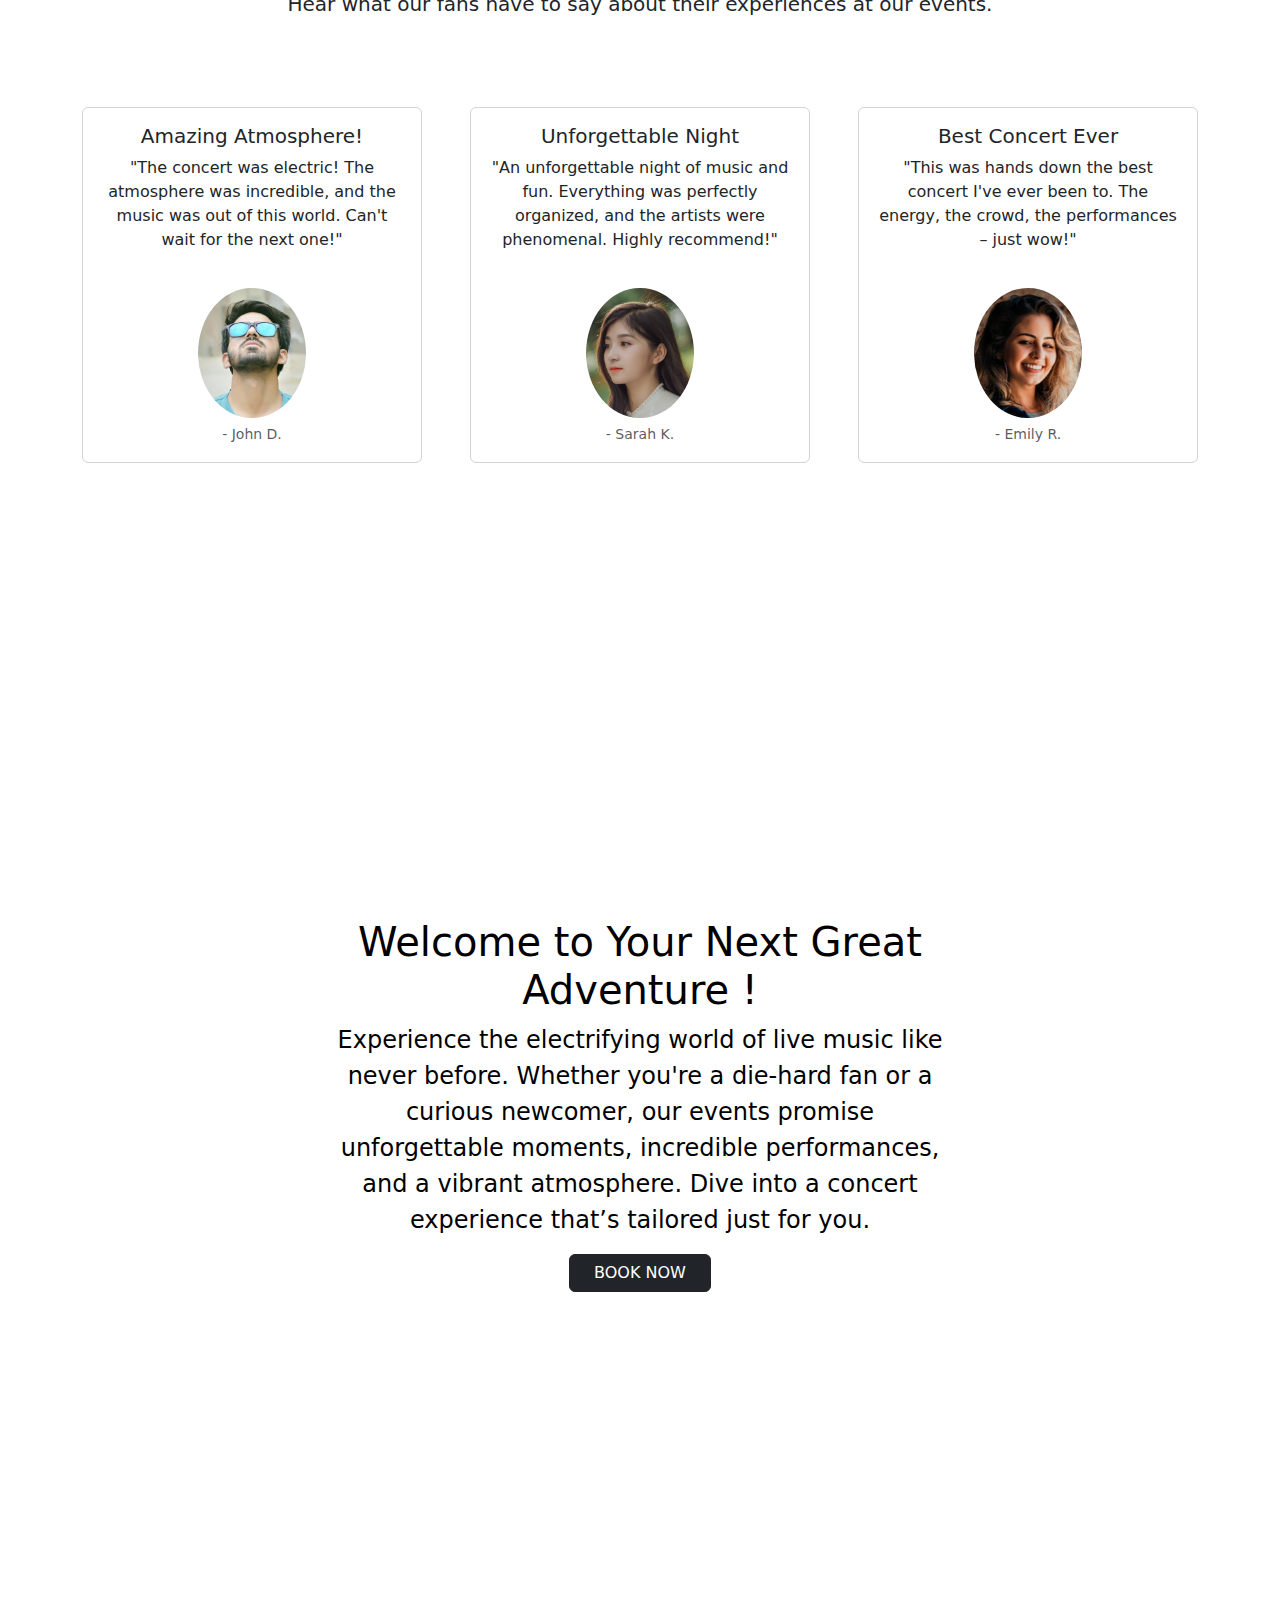
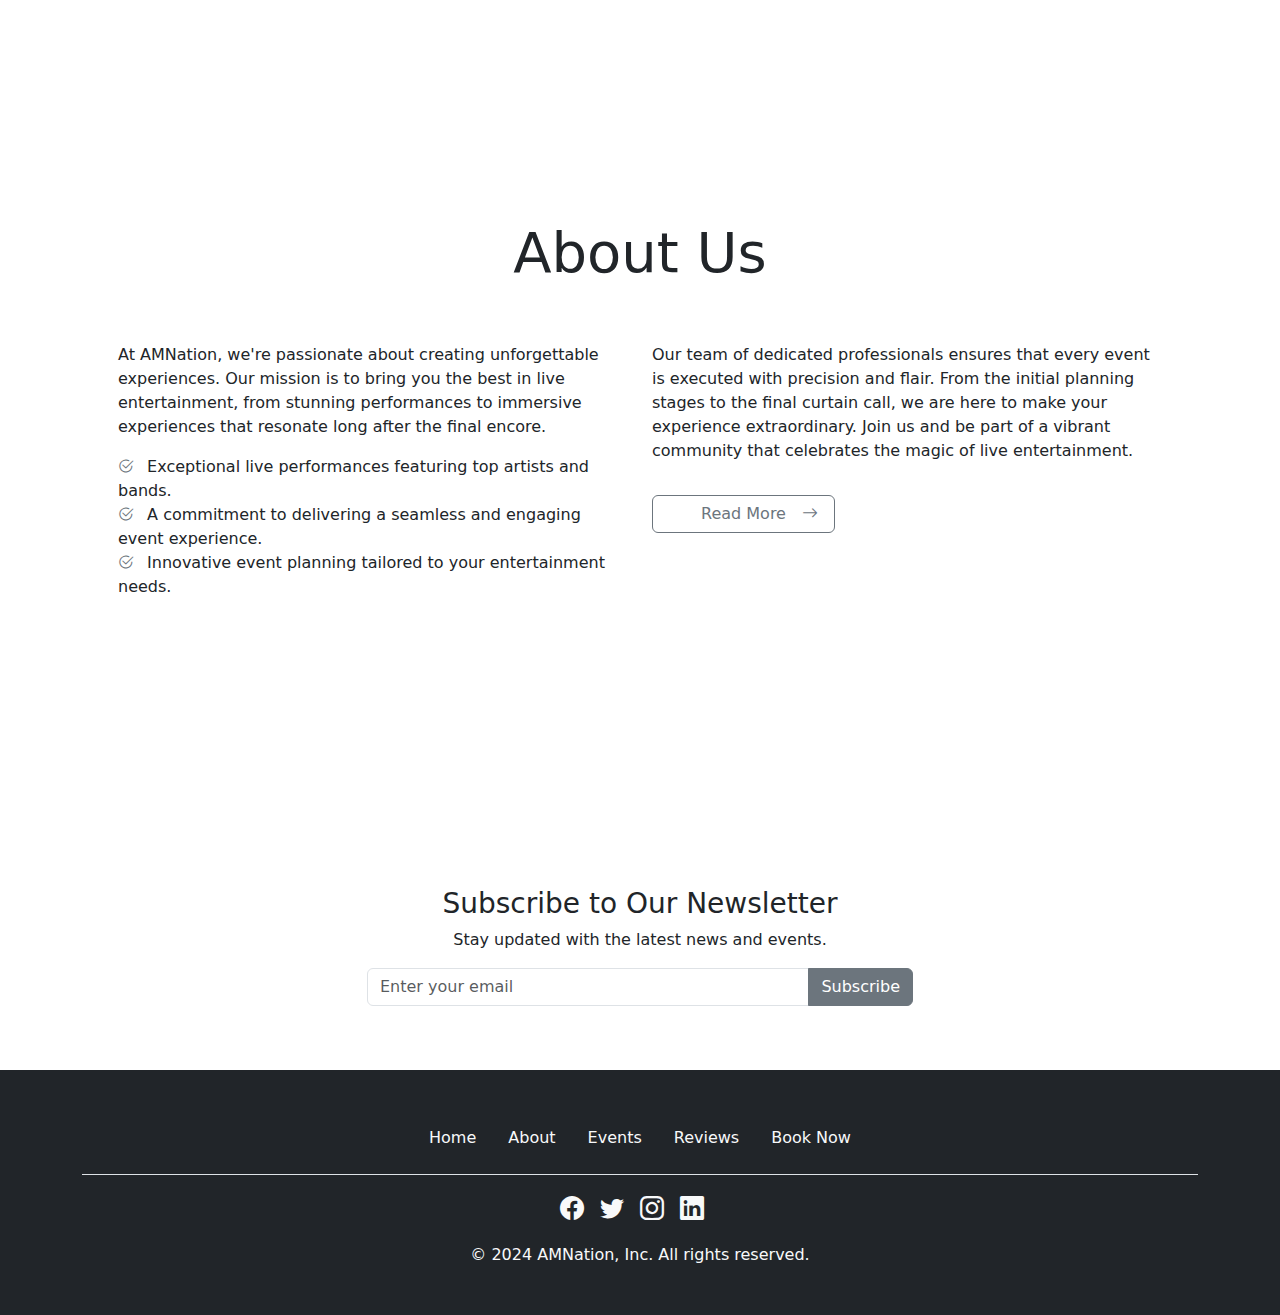
==== commit 75840abe: "Updated" ====
--- a/index.html
+++ b/index.html
@@ -12,17 +12,17 @@
   <body class="overflow-x-hidden">
     <nav class="navbar navbar-expand-lg fixed-top border-bottom" id="navbar">
       <div class="container p-3">
-        <a class="navbar-brand fs-4" href="index.html">AM<span class="text-danger">NATION</span></a>
+        <a class="navbar-brand fs-4" href="#">AM<span class="text-danger">NATION</span></a>
         <button class="navbar-toggler" type="button" data-bs-toggle="collapse" data-bs-target="#navbarSupportedContent" aria-controls="navbarSupportedContent" aria-expanded="false" aria-label="Toggle navigation" >
           <span class="navbar-toggler-icon"></span>
         </button>
         <div class="collapse navbar-collapse" id="navbarSupportedContent">
           <ul class="navbar-nav me-auto mb-2 mb-lg-0">
-            <li class="nav-item"><a class="nav-link active" aria-current="page" href="index.html">Home</a></li>
-            <li class="nav-item"><a class="nav-link" href="index.html#about">About</a></li>
+            <li class="nav-item"><a class="nav-link active" aria-current="page" href="#">Home</a></li>
+            <li class="nav-item"><a class="nav-link" href="#about">About</a></li>
             <li class="nav-item"><a class="nav-link" href="events.html">Events</a></li>
-            <li class="nav-item"><a class="nav-link" href="index.html#reviews">Reviews</a></li>
-            <li class="nav-item"><a class="nav-link" href="booking page.html">Book Now</a></li>
+            <li class="nav-item"><a class="nav-link" href="#reviews">Reviews</a></li>
+            <li class="nav-item"><a class="nav-link" href="bookingPage.html">Book Now</a></li>
           </ul>
           <form class="d-flex me-5" role="search">
             <input class="form-control me-2" type="search" placeholder="Search" aria-label="Search" />
@@ -49,42 +49,42 @@
               <img src="./img/pexels-wendywei-1190297.jpg" class="d-block w-100 img-fluid object-fit-cover" alt="Live Music Experience" />
               <div class="carousel-caption h-50">
                 <h2 class="text-light"> Experience Live Music Like Never Before </h2>
-                <a href="booking page.html" class="btn btn-light">Book Now</a>
+                <a href="bookingPage.html" class="btn btn-light">Book Now</a>
               </div>
             </div>
             <div class="carousel-item">
               <img src="./img/pexels-teddy-2263435.jpg" class="d-block w-100 img-fluid object-fit-cover" alt="Biggest Concerts"  />
               <div class="carousel-caption h-50">
                 <h2 class="text-light"> Join the Biggest Concerts of the Year </h2>
-                <a href="booking page.html" class="btn btn-light">Book Now</a>
+                <a href="bookingPage.html" class="btn btn-light">Book Now</a>
               </div>
             </div>
             <div class="carousel-item">
               <img src="./img/pexels-wendywei-1494665.jpg" class="d-block w-100 img-fluid object-fit-cover" alt="Feel the Music" />
               <div class="carousel-caption h-50">
                 <h2 class="text-light">Feel the Music, Live the Moment</h2>
-                <a href="booking page.html" class="btn btn-light">Book Now</a>
+                <a href="bookingPage.html" class="btn btn-light">Book Now</a>
               </div>
             </div>
             <div class="carousel-item">
               <img src="./img/pexels-teddy-2167381.jpg" class="d-block w-100 img-fluid object-fit-cover" alt="Unforgettable Performances" />
               <div class="carousel-caption h-50">
                 <h2 class="text-light">Unforgettable Live Performances</h2>
-                <a href="booking page.html" class="btn btn-light">Book Now</a>
+                <a href="bookingPage.html" class="btn btn-light">Book Now</a>
               </div>
             </div>
             <div class="carousel-item">
               <img src="./img/pexels-roneferreira-2250092.jpg" class="d-block w-100 img-fluid object-fit-cover" alt="Favorite Artists" />
               <div class="carousel-caption h-50">
                 <h2 class="text-light">Catch Your Favorite Artists Live</h2>
-                <a href="booking page.html" class="btn btn-light">Book Now</a>
+                <a href="bookingPage.html" class="btn btn-light">Book Now</a>
               </div>
             </div>
             <div class="carousel-item">
               <img src="./img/pexels-wendywei-1387174.jpg" class="d-block w-100 img-fluid object-fit-cover" alt="Book Tickets"  />
               <div class="carousel-caption h-50">
                 <h2 class="text-light">Book Your Tickets Now</h2>
-                <a href="booking page.html" class="btn btn-light">Book Now</a>
+                <a href="bookingPage.html" class="btn btn-light">Book Now</a>
               </div>
             </div>
           </div>
@@ -111,7 +111,7 @@
             <div class="case-card w-100 h-100 position-absolute d-flex flex-column justify-content-end p-4 rounded-3 text-center top-0 start-0" >
               <h3 class="display-5 fs-4 text-end text-secondary"> <small>Unannounced</small> </h3>
               <h3 class="text-light display-5 fs-2 fw-bold">BURNA BOY</h3>
-              <a href="#booking" class="btn btn-outline-light w-50 disabled" >Book Now</a >
+              <a href="bookingPage.html" class="btn btn-outline-light w-50 disabled" >Book Now</a >
             </div>
           </div>
         </div>
@@ -121,7 +121,7 @@
             <div class="case-card w-100 h-100 position-absolute d-flex flex-column justify-content-end p-4 rounded-3 text-center top-0 start-0" >
               <h3 class="display-5 fs-4 text-end text-light"> <small>Circus Maximus</small> </h3>
               <h3 class="text-light display-5 fs-2 fw-bold">TRAVIS SCOTT</h3>
-              <a href="/booking page.html" class="btn btn-outline-light w-50" >Book Now</a >
+              <a href="./circusMaximus.html" class="btn btn-outline-light w-50" >Book Now</a >
             </div>
           </div>
         </div>
@@ -133,7 +133,7 @@
             <div class="case-card w-100 h-100 position-absolute d-flex flex-column justify-content-end p-4 rounded-3 text-center top-0 start-0" >
               <h3 class="display-5 fs-4 text-end text-secondary"> <small>Unannounced</small> </h3>
               <h3 class="text-light display-5 fs-2 fw-bold">WIZKID</h3>
-              <a href="#booking" class="btn btn-outline-light w-50 disabled" >Book Now</a  >
+              <a href="bookingPage.html" class="btn btn-outline-light w-50 disabled" >Book Now</a  >
             </div>
           </div>
         </div>
@@ -143,7 +143,7 @@
             <div class="case-card w-100 h-100 position-absolute d-flex flex-column justify-content-end p-4 rounded-3 text-center top-0 start-0" >
               <h3 class="display-5 fs-4 text-end text-light"> <small>AfroNation</small> </h3>
               <h3 class="text-light display-5 fs-2 fw-bold">ASAKE</h3>
-              <a href="./event.html" class="btn btn-outline-light w-50" >Buy Ticket(s)</a >
+              <a href="./afroNation.html" class="btn btn-outline-light w-50" >Buy Ticket(s)</a >
             </div>
           </div>
         </div>
@@ -153,7 +153,7 @@
     <div class="container-lg my-5 container-1 container-fluid" id="case-stud">
       <div class="my-5 d-flex justify-content-between align-items-center">
         <h3 class="fw-bold fs-2 text-lead">Upcoming Shows</h3>
-        <a class="nav-link" href="event page.html">view all ></a>
+        <a class="nav-link" href="events.html">view all ></a>
       </div>
       <div class="row case-row my-4 gy-5 gy-lg-0">
         <div class="col-lg-6 position-relative cases-1">
@@ -161,7 +161,7 @@
             <img src="./img/circus maximus.png" class="d-block w-100 img-fluid h-100 object-fit-cover" alt="..." />
             <div class="case-card w-100 h-100 position-absolute d-flex flex-column justify-content-end p-4 rounded-3 text-center top-0 start-0" >
               <h3 class="text-light display-5 fs-2 fw-bold">Circus Maximus</h3>
-              <a href="/afroNation.html" class="btn btn-outline-light w-50" >Buy Ticket(s)</a >
+              <a href="./circusMaximus.html" class="btn btn-outline-light w-50" >Buy Ticket(s)</a >
             </div>
           </div>
         </div>
@@ -262,7 +262,7 @@
       <div class="w-50 text-center jumbo-txt">
         <h1 class="text-center text-black"> Welcome to Your Next Great Adventure<span> !</span> </h1>
         <p class="lead fs-4 text-black"> Experience the electrifying world of live music like never before. Whether you're a die-hard fan or a curious newcomer, our events promise unforgettable moments, incredible performances, and a vibrant atmosphere. Dive into a concert experience that’s tailored just for you. </p>
-          <a href="#booking" class="btn btn-dark px-4">BOOK NOW</a>
+          <a href="bookingPage.html" class="btn btn-dark px-4">BOOK NOW</a>
         </p>
       </div>
     </div>
@@ -311,12 +311,11 @@
       <footer class="py-5 mt-4 p-0 bg-dark text-light">
         <div class="container">
           <ul class="nav justify-content-center border-bottom pb-3 mb-3">
-            <li class="nav-item"><a href="index.html" class="nav-link text-light">Home</a></li>
-            <li class="nav-item"><a href="index.html#about" class="nav-link text-light">About</a></li>
-            <li class="nav-item"><a href="index.html#case-stud" class="nav-link text-light">Events</a></li>
-            <li class="nav-item"><a href="index.html#reviews" class="nav-link text-light">Reviews</a></li>
-            <li class="nav-item"><a href="booking page.html" class="nav-link text-light">Book Now</a></li>
-            <li class="nav-item"><a href="index.html#contact" class="nav-link text-light">Contact Us</a></li>
+            <li class="nav-item"><a href="#" class="nav-link text-light">Home</a></li>
+            <li class="nav-item"><a href="#about" class="nav-link text-light">About</a></li>
+            <li class="nav-item"><a href="events.html" class="nav-link text-light">Events</a></li>
+            <li class="nav-item"><a href="#reviews" class="nav-link text-light">Reviews</a></li>
+            <li class="nav-item"><a href="bookingPage.html" class="nav-link text-light">Book Now</a></li>
           </ul>
           <div class="d-flex justify-content-center mb-3">
             <a href="#" class="text-light me-3 fs-4"><i class="bi bi-facebook"></i></a>
